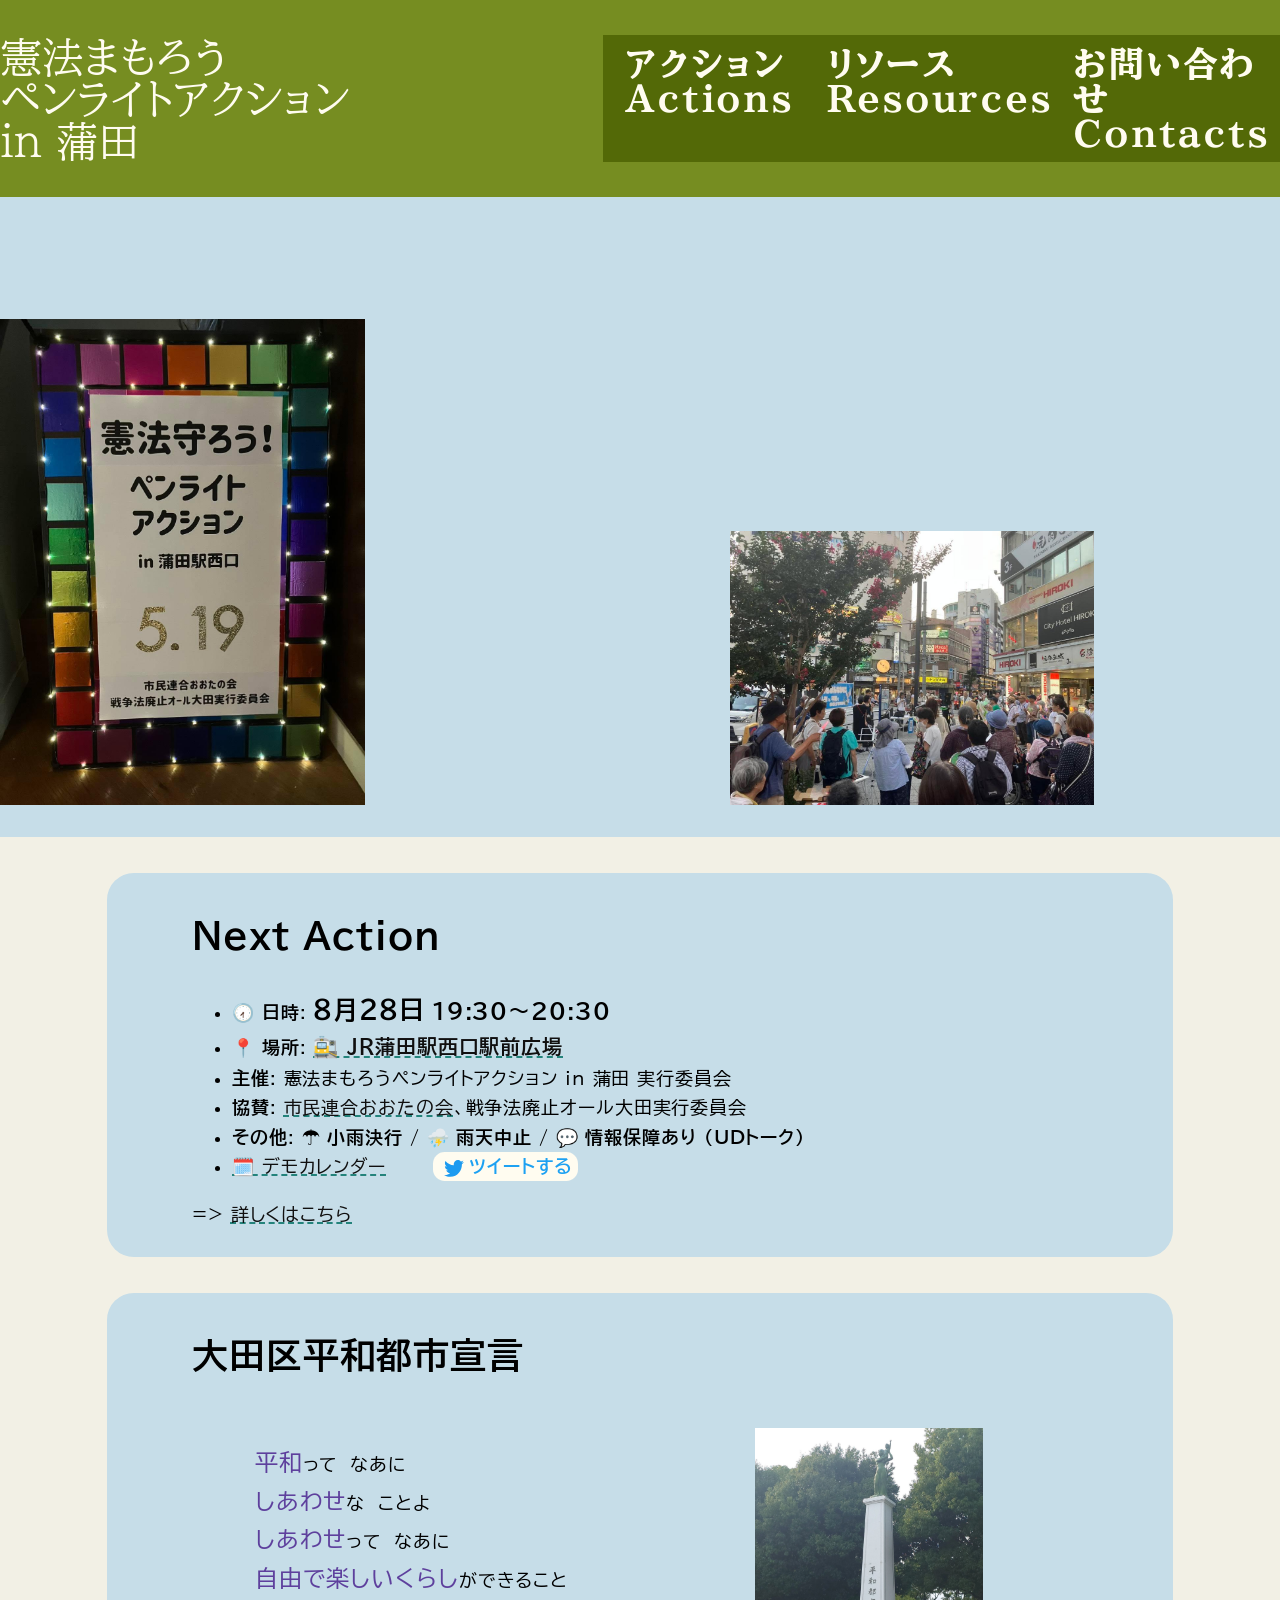
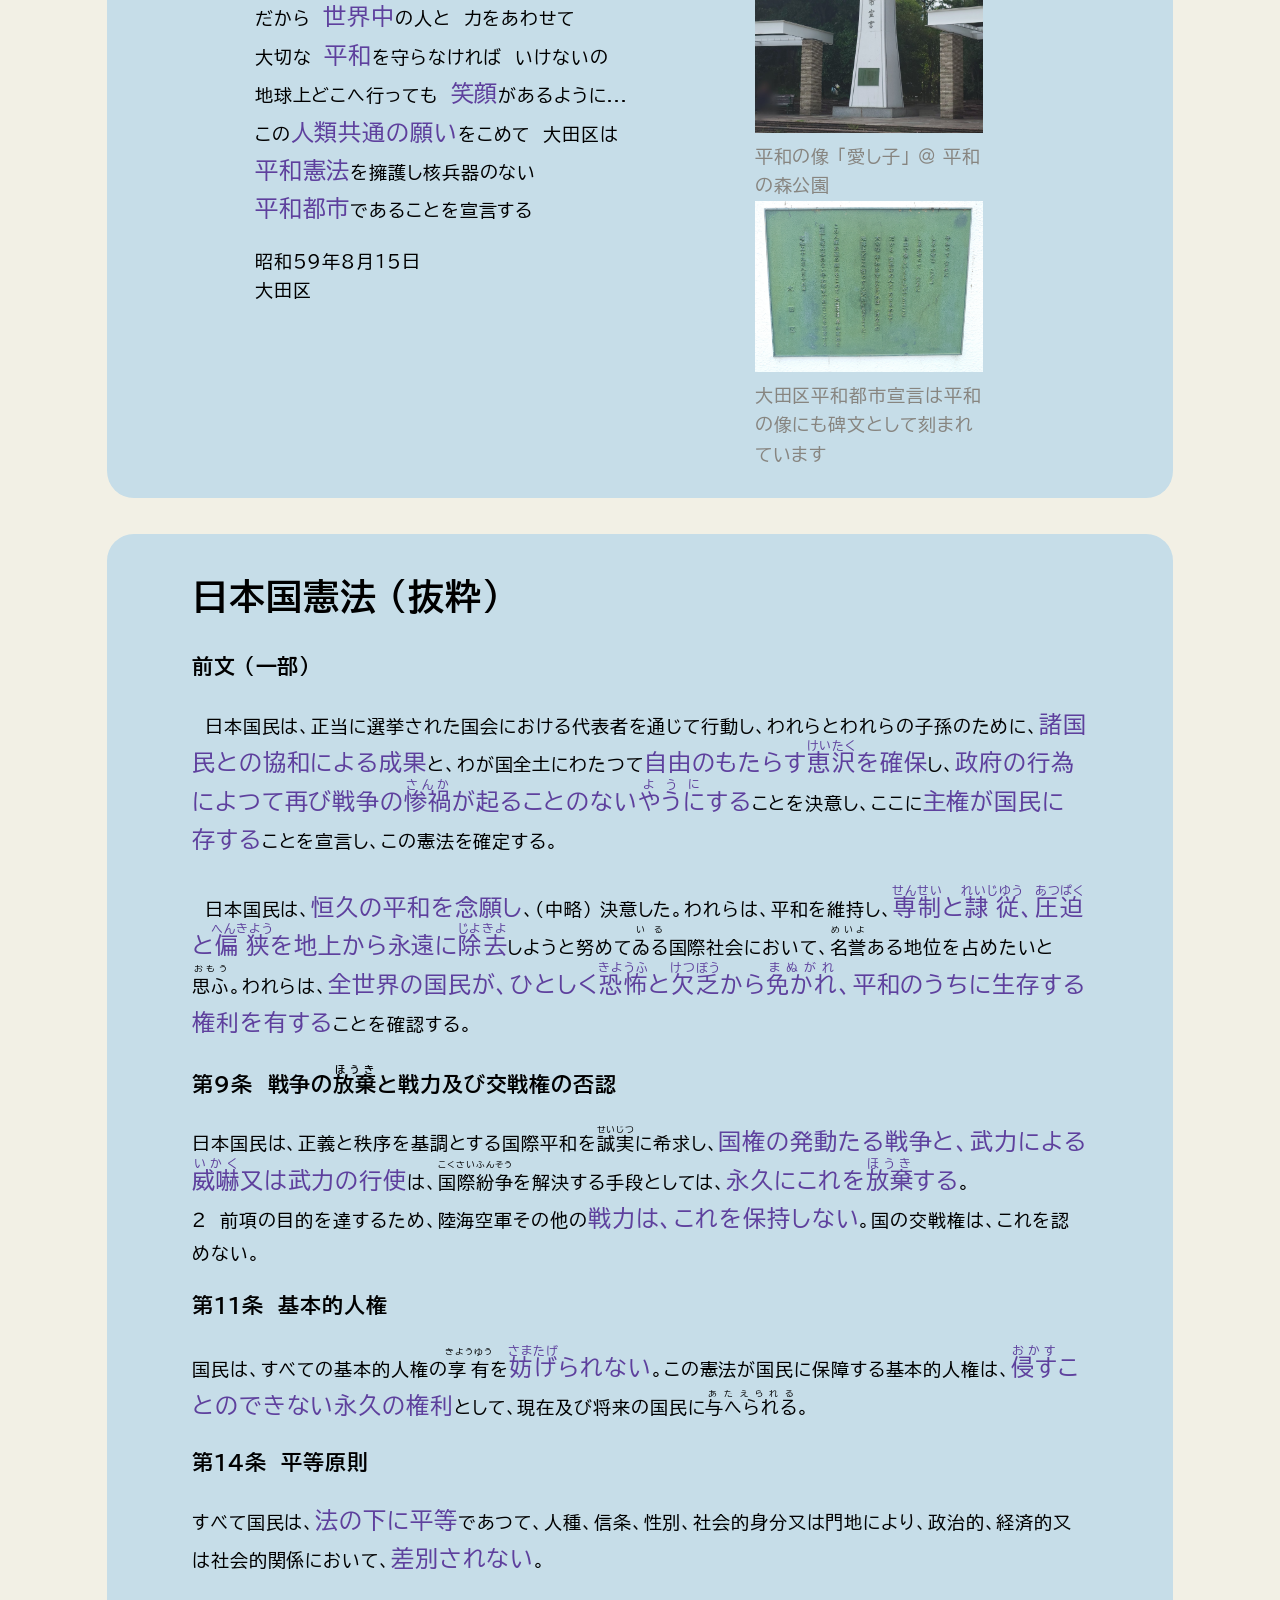
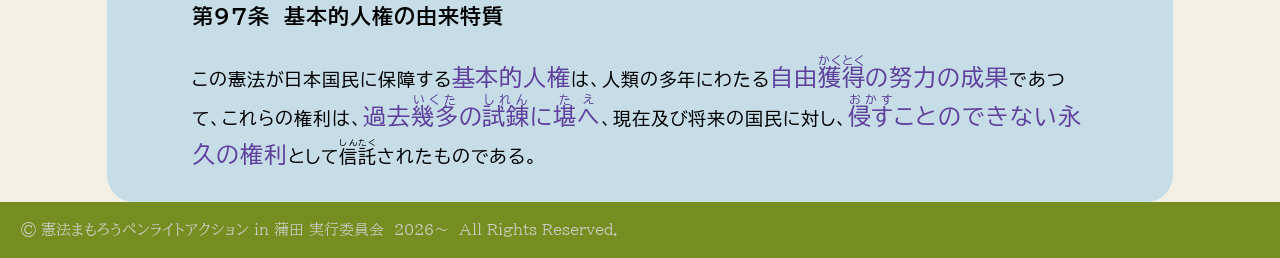
==== index.html @ fa73319d "ud: ヘッダーレスポンでスタイル崩れ対応？" ====
<!DOCTYPE html>
<html>

<head>
  <meta charset="UTF-8">
  <meta name="viewport" content="width=device-width, initial-scale=1">
  <title>Home | 憲法まもろうペンライトアクション in 蒲田 実行委員会</title>
  <link rel="icon" href="/assets/kamata19action_header_temp.png" />
  <link rel="stylesheet" href="/styles/styles.css" type="text/css" media="all" />
  <link rel="stylesheet" href="/styles/top.styles.css" type="text/css" media="all" />
  <meta property="og:title" content="Home | 憲法まもろうペンライトアクション in 蒲田 実行委員会" />
  <meta property="og:description" content="＠ 毎月19日に行われる国会前行動の連帯アクションです" />
  <meta property="og:url" content="https://kamata-19-action.github.io/" />
  <meta property="og:image" content="https://kamata-19-action.github.io/assets/kamata19action_header_temp.png" />
  <meta property="og:type" content="article" />
  <meta property="og:site_name" content="憲法まもろうペンライトアクション in 蒲田" />
  <meta name="twitter:card" content="summary_large_image" />
  <meta name="twitter:site" content="@wakakenota">
</head>

<body>
  <div class="top_header">
    <div class="header_menu">
      <div class="top_title">
        憲法まもろう<span class="sepnl"> <br /> </span>ペンライトアクション <span class="sepnl"><br /></span> in 蒲田
      </div>
      <nav class="header_menu_g">
        <ul class="header_menu_lists">
          <li class="header_menu_li">
            <a href="/pub/history.html">アクション<br />Actions</a>
            <ul class="dropdown_lists">
              <li class="dropdown_li"><a href="/pub/action0828.html">8月28日</a></li>
              <li class="dropdown_li"><a href="/pub/action0719.html">7月19日</a></li>
              <li class="dropdown_li"><a href="/pub/action0619.html">6月19日</a></li>
              <li class="dropdown_li"><a tabindex="-1">5月19日</a></li>
            </ul>
          </li>
          <li class="header_menu_li"><a href="ground.html">リソース<br />Resources</a>
            <ul class="dropdown_lists">
              <li class="dropdown_li"><a href="/res/peace_decl.html">大田区<br />平和都市宣言</a></li>
              <li class="dropdown_li"><a href="/res/jp_const.html">日本国憲法<br />(条文抜粋)</a></li>
              <li class="dropdown_li"><a href="/res/ground.html">グラウンド<br />ルール</a></li>
            </ul>
          </li>
          <li class="header_menu_li"><a href="/contact.html">お問い合わせ<br />Contacts</a></li>
        </ul>
      </nav>
    </div>
    <div class="header_hero">
      <div class="hero_media">
        <div class="hero_media_item hero_media_top_item"><img src="/assets/img/kanban.jpg" alt="" /></div>
        <div class="hero_media_item"><iframe src="https://www.youtube.com/embed/kxK1-ZBlcfM" title="YouTube video player" frameborder="0"
            allow="accelerometer; autoplay; clipboard-write; encrypted-media; gyroscope; picture-in-picture; web-share"
            referrerpolicy="strict-origin-when-cross-origin" allowfullscreen></iframe></div>
        <div class="hero_media_item"><img src="/assets/img/pic0719_01.jpg" alt="" /></div>
      </div>
    </div>
  </div>
  <div class="top_entries_area">
    <div class="top_entry next_action">
      <h1>Next Action</h1>
      <ul>
        <li><span class="label">🕢️ 日時</span>: <span class="date">8月28日</span> <span class="time">19:30〜20:30</span></li>
        <li><span class="label">📍 場所</span>: <span class="place"><a href="https://maps.app.goo.gl/UCmjD5sHD7qWu4Q46?g_st=ac">🚉 JR蒲田駅西口駅前広場</a></span></li>
        <li><span class="label">主催</span>: 憲法まもろうペンライトアクション in 蒲田 実行委員会</li>
        <li><span class="label">協賛</span>: <a href="https://civilaotam.com/">市民連合おおたの会</a>、戦争法廃止オール大田実行委員会</li>
        <li><span class="label">その他</span>: <span class="note">☂️ 小雨決行</span> / <span class="note">⛈️ 雨天中止</span> / <span class="note">💬 情報保障あり (UDトーク)</span>
        </li>
        <li><a href="https://democalendar.jp/#demo-">🗓️ デモカレンダー</a> 　　 <a class="link_btn tweet"
            href="https://twitter.com/intent/tweet?text=%E8%92%B2%E7%94%B0%E9%80%A3%E5%B8%AF%E3%82%A2%E3%82%AF%E3%82%B7%E3%83%A7%E3%83%B3%E3%81%AB%E5%8F%82%E5%8A%A0%E3%81%97%E3%81%A6%E3%81%84%E3%81%BE%E3%81%99%EF%BC%81%E6%86%B2%E6%B3%95%E3%81%BE%E3%82%82%E3%82%8D%E3%81%86%EF%BC%81%0D%0A%0D%0A%0D%0A%0D%0A%0D%0A%23%E5%9B%BD%E4%BC%9A%E6%AD%A3%E9%96%80%E5%89%8D%E5%A4%A7%E8%A1%8C%E5%8B%950719+%2319%E6%97%A5%E8%A1%8C%E5%8B%95+%23%E6%86%B2%E6%B3%95%E5%AE%88%E3%82%8D%E3%81%86%E3%82%A2%E3%82%AF%E3%82%B7%E3%83%A7%E3%83%B30828"><img
              src="/assets/icons/twitter.svg" alt="twitter logo" />ツイートする</a></li>
      </ul>
      <p>=> <a href="/pub/action0828.html">詳しくはこちら</a></p>
    </div>
    <div class="top_entry peace_ota_decl">
      <h1>大田区平和都市宣言</h1>
      <div class="peace_ota_decl_i">
        
        <div class="text">
          <p>
            <span class="enhanced linemarker">平和</span>って　なあに <br />
            <span class="enhanced linemarker">しあわせ</span>な　ことよ <br />
            <span class="enhanced linemarker">しあわせ</span>って　なあに <br />
            <span class="enhanced linemarker">自由で楽しいくらし</span>ができること <br />
            だから　<span class="enhanced linemarker">世界中</span>の人と　力をあわせて <br />
            大切な　<span class="enhanced linemarker">平和</span>を守らなければ　いけないの <br />
            地球上どこへ行っても　<span class="enhanced linemarker">笑顔</span>があるように... <br />
            この<span class="enhanced linemarker">人類共通の願い</span>をこめて　大田区は <br />
            <span class="enhanced linemarker">平和憲法</span>を擁護し核兵器のない <br />
            <span class="enhanced linemarker">平和都市</span>であることを宣言する
          </p>
          <p>
            昭和59年8月15日 <br />
            大田区
          </p>
        </div>
        <div class="gallery">
          <div class="gallery_item">
            <img src="/assets/img/statute_of_peace_ota_processed.jpg" alt="平和の像 「愛し子」" /><br />
            <span class="caption">平和の像 「愛し子」 <span class="place">@ 平和の森公園</span></span>
          </div>
          <div class="gallery_item">
            <img src="/assets/img/peace_decl_ota_resized.jpg" alt="平和の像の碑文 大田区平和都市宣言" /><br />
            <span class="caption">大田区平和都市宣言は平和の像にも碑文として刻まれています</span>
          </div>
        </div>
      </div>
    </div>
    <div class="top_entry jp_constitution">
<!-- 方針:
1. 紙幅の都合上もあるので憲法条文のうち重要な数箇条を抜粋して掲載。
1. また、その中でも特に重要な文言には強調表記をつけている。
1. 上記の平和都市宣言を読める程度の子どもも読める程度にルビをつける。
-->
      <h1>日本国憲法 (抜粋)</h1>
      <p>
      <h3>前文 (一部)</h3>
      　日本国民は、正当に選挙された国会における代表者を通じて行動し、われらとわれらの子孫のために、<span class="enhanced linemarker">諸国民との協和による成果</span>と、わが国全土にわたつて<span class="enhanced linemarker">自由のもたらす<ruby><rb>恵沢</rb><rt>けいたく</rt></ruby>を確保</span>し、<span class="enhanced linemarker">政府の行為によつて再び戦争の<ruby><rb>惨禍</rb><rt>さんか</rt></ruby>が起ることのない<ruby><rb>やうに</rb><rt>ように</rt></ruby>する</span>ことを決意し、ここに<span class="enhanced linemarker">主権が国民に存する</span>ことを宣言し、この憲法を確定する。<br /><br />
      　日本国民は、<span class="enhanced linemarker">恒久の平和を念願し</span>、(中略) 決意した。われらは、平和を維持し、<span class="enhanced linemarker"><ruby><rb>専制</rb><rt>せんせい</rt></ruby>と<ruby><rb>隷従</rb><rt>れいじゆう</rt></ruby>、<ruby><rb>圧迫</rb><rt>あつぱく</rt></ruby>と<ruby><rb>偏狭</rb><rt>へんきよう</rt></ruby>を地上から永遠に<ruby><rb>除去</rb><rt>じよきよ</rt></ruby></span>しようと努めて<ruby><rb>ゐる</rb><rt>いる</rt></ruby>国際社会において、<ruby><rb>名誉</rb><rt>めいよ</rt></ruby>ある地位を占めたいと<ruby><rb>思ふ</rb><rt>おもう</rt></ruby>。われらは、<span class="enhanced linemarker">全世界の国民が、ひとしく<ruby><rb>恐怖</rb><rt>きようふ</rt></ruby>と<ruby><rb>欠乏</rb><rt>けつぼう</rt></ruby>から<ruby><rb>免かれ</rb><rt>まぬがれ</rt></ruby>、平和のうちに生存する権利を有する</span>ことを確認する。
      </p>
      <p>
      <h3>第9条　戦争の<ruby><rb>放棄</rb><rt>ほうき</rt></ruby>と戦力及び交戦権の否認</h3>
      日本国民は、正義と秩序を基調とする国際平和を<ruby><rb>誠実</rb><rt>せいじつ</rt></ruby>に希求し、<span class="enhanced linemarker">国権の発動たる戦争と、武力による<ruby><rb>威嚇</rb><rt>いかく</rt></ruby>又は武力の行使</span>は、<ruby><rb>国際紛争</rb><rt>こくさいふんそう</rt></ruby>を解決する手段としては、<span class="enhanced linemarker">永久にこれを<ruby><rb>放棄</rb><rt>ほうき</rt></ruby>する</span>。<br />
      
      ２　前項の目的を達するため、陸海空軍その他の<span class="enhanced linemarker">戦力は、これを保持しない</span>。国の交戦権は、これを認めない。
      </p>
      <p>
      <h3>第11条　基本的人権</h3>
      国民は、すべての基本的人権の<ruby><rb>享有</rb><rt>きようゆう</rt></ruby>を<span class="enhanced linemarker"><ruby><rb>妨げ</rb><rt>さまたげ</rt></ruby>られない</span>。この憲法が国民に保障する基本的人権は、<span class="enhanced linemarker"><ruby><rb>侵す</rb><rt>おかす</rt></ruby>ことのできない永久の権利</span>として、現在及び将来の国民に<ruby><rb>与へられる</rb><rt>あたえられる</rt></ruby>。
      </p>
      <p>
      <h3>第14条　平等原則</h3>
      すべて国民は、<span class="enhanced linemarker">法の下に平等</span>であつて、人種、信条、性別、社会的身分又は門地により、政治的、経済的又は社会的関係において、<span class="enhanced linemarker">差別されない</span>。
      </p>
      <p>
      <h3>第97条　基本的人権の由来特質</h3>
      この憲法が日本国民に保障する<span class="enhanced linemarker">基本的人権</span>は、人類の多年にわたる<span class="enhanced linemarker">自由<ruby><rb>獲得</rb><rt>かくとく</rt></ruby>の努力の成果</span>であつて、これらの権利は、<span class="enhanced linemarker">過去<ruby><rb>幾多</rb><rt>いくた</rt></ruby>の<ruby><rb>試錬</rb><rt>しれん</rt></ruby>に<ruby><rb>堪へ</rb><rt>たえ</rt></ruby></span>、現在及び将来の国民に対し、<span class="enhanced linemarker"><ruby><rb>侵す</rb><rt>おかす</rt></ruby>ことのできない永久の権利</span>として<ruby><rb>信託</rb><rt>しんたく</rt></ruby>されたものである。
      </p>
    </div>
  </div>
  <div class="footer">
    &copy; 憲法まもろうペンライトアクション in 蒲田 実行委員会　2026〜　All Rights Reserved.
  </div>
</body>

</html>
---- styles/styles.css ----
@import "./flexoki.css";
@import "./fonts.css";

:root {
  --content-text-color: var(--flexoki-black);
  --footer-text-color: var(--flexoki-200);
  --content-link-hl-color: var(--flexoki-cyan-600);
  --twitter: #1DA1F2;
  
  margin: 0;
  padding: 0;
}

body {
  background-color: var(--flexoki-blue-100);
  
  margin: 0;
  padding: 0;
  font-family: "BIZ UDPGothic", sans-serif;
}

.header {
  font-family: "BIZ UDPMincho", serif;
  margin: 0 auto;
  padding: 0;
  background-color: var(--flexoki-green-700);
  color: var(--flexoki-paper);
}
.header .header_title {
  overflow-x: hidden;
  padding: 1.75vw;
  font-weight: bolder;
  text-align: left;
  margin-right: 0 auto;
  position: relative;
  right: 8vw;
}
.header .header_title a {
  color: var(--flexoki-paper);
  text-decoration: none;
}
.header .title {
  width: 17em;
  font-size: 5.77vw;
  text-align: right;
  margin: 0 auto;
  line-height: 1.35;
  letter-spacing: 0.025em;
}
.header img {
  width: 100%;
  display: block;
  margin: 0;
  padding: 0;
}

.base {
  background-color: var(--flexoki-blue-100);
  margin: 0;
  padding: 0;
  min-height: 80vh;
  overflow-y: auto;
  overflow-x: hidden;
}

.base .pn_nav, .base .article {
  width: 70%;
  margin: 0 auto .1em;
  line-height: 1.65;
  letter-spacing: 0.05em;
  padding: .5em 3.75em .5em;
  font-size: 1.12em;
  color: var(--content-text-color);
  background-color: var(--flexoki-blue-50);
  border-style: none groove;
  border-width: .25em;
  
}
.base .pn_nav {
  border-color: var(--flexoki-green-500);
  display: flex;
  justify-content: space-between;
}
.base .pn_nav a {
  color: var(--content-text-color);
  text-decoration: underline dashed var(--content-link-hl-color);
}
.base .article {
  border-color: var(--flexoki-blue-300);
}

.base .article　h1, .base .article　h2 {
  line-height: 5.2;
  margin: 5em;
  margin-top: 30em;
  padding: 2em;
  padding-top: 8em;
  width: 50%;
  display: block;
  text-align: center;
  margin-right: auto;
}
.base .article li .label, .base .article p .label {
  font-weight: bold;
}
.base .article li .date, .base .article p .date {
  font-weight: bolder;
  font-size: 1.4em;
}
.base .article li .time, .base .article p .time {
  font-weight: bold;
  font-size: 1.2em;
}
.base .article li .place, .base .article p .place {
  font-weight: bold;
  font-size: 1.13em;
}
.base .article ul .note, .base .article p .note {
  font-weight: bold;
}

.base .article ul .quot, .base .article p .quot {
  color: var(--flexoki-400);
  font-style: oblique;
  font-family: "BIZ UDPMincho", serif;
}
.base .article ul .count, .base .article p .count {
  font-size: 1.1em;
  font-style: oblique;
}
.base .article ul .enhanced, .base .article p .enhanced {
  font-size: 1.3em;
  color: var(--flexoki-purple-600);
}

.base .article ul .creator .base .article p .creator {
  font-weight: bold;
}

.base .article a {
  color: var(--content-text-color);
  text-decoration: underline dashed var(--content-link-hl-color);
}

.base .article a.dummy, .base .article .dummy a {
  color: var(--flexoki-400);
  text-decoration: underline solid var(--flexoki-400);
}
.base .article a.hl {
  color: var(--content-link-hl-color);
}
.base .article a.tweet {
  color: var(--twitter);
  text-decoration: none;
  font-weight: bold;
  border-radius: .65em;
  background-color: var(--flexoki-paper);
  padding: .3em;
  text-decoration: none;
  border-color: var(--twitter);
  margin: .4em;
}
.base .article a.twihash {
  color: var(--twitter);
  text-decoration: none;
  font-weight: bold;
}
.base .article a.tweet img {
  display: inline;
  width: 1.14em;
  margin: 0;
  padding: .3em;
  vertical-align: middle;
}

.base .article img {
  width: 65%;
  margin: 1em auto;
  margin-top: 2em;
  padding: 0;
  display: block;
}
.base .article ul {
  margin-top: 2em;
}

.base .article .qr {
  margin: 1.5em auto;
  padding: 0;
  display: block;
  
}
.base .article img.qr {
  width: 45%;
}
.base .article span.qr {
  overflow-wrap: break-word;
  width: 85%;
}

.footer {
  font-family: "BIZ UDPMincho", serif;
  --pad: 1.35em;
  margin: 0;
  padding: var(--pad);
  font-size: .95em;
  background-color: var(--flexoki-green-500);
  color: var(--footer-text-color);
}
.footer a {
  color: var(--footer-text-color);
  text-decoration: none;
}
---- styles/top.styles.css ----
@import "./flexoki.css";
@import "./fonts.css";
@import "./text_effects.css";

body {
  background-color: var(--flexoki-50);
}

.top_header {
  font-family: "BIZ UDPMincho", serif;
  margin: 0 auto;
  padding: 0;
  width: 100%;
  background-color: var(--flexoki-blue-100);
}

.top_header .header_menu {
  display: flex;
  align-items: center;
  justify-content: space-between;
  font-size: 2.2em;
  min-height: 5em;
  background-color: var(--flexoki-green-500);
}
.top_header .header_menu .top_title {
  font-size: 1.2em;
  color: var(--flexoki-paper);
}
.top_header .header_menu .header_menu_g　{
  margin: 0 auto;
  height: 100%;
  width: 45em;
  min-height: 5em;
}
.top_header .header_menu .header_menu_lists {
  display: flex;
  height: 100%;
  list-style: none;
  padding-left: 0;
}
.top_header .header_menu .header_menu_li {
  position: relative;
  height: 100%;
  min-height: 3em;
  width: 33.33%;
  padding: .3em;
  background-color: var(--flexoki-green-700);
  transition: all .3s;
}
.top_header .header_menu .header_menu_li:hover {
  background-color: var(--flexoki-green-500);
}
.top_header .header_menu .header_menu_li a {
  width: 100%;
  height: 100%;
  text-decoration: none;
  letter-spacing: 0.05em;
  display: flex;
  justify-content: center;
  align-items: center;
  font-weight: 600;
  color: var(--flexoki-paper);
  transition: all .3s;
}
.top_header .header_menu .header_menu_li:hover a {
  color: var(--flexoki-paper);
}

.top_header .header_menu .dropdown_lists {
  display: none;
  width: 100%;
  position: absolute;
  top: 3em;
  left: 0;
  list-style: none;
  padding-left: 0;
}

.top_header .header_menu .header_menu_li:hover .dropdown_lists {
  display: block;
}

.top_header .header_menu .dropdown_li {
  background-color: var(--flexoki-green-500);
  transition: all .3s;
  font-size: .8em;
  padding: .3em;
  border-top: .075em solid var(--flexoki-green-700);
  position: relative;
}

.top_header .header_menu .dropdown_li:hover {
  background-color: var(--flexoki-green-700);
}

.top_header .header_menu .dropdown_li a {
  display: flex;
  justify-content: center;
  align-items: center;
  text-decoration: none;
  position: relative;
}

.top_header .header_menu .dropdown_li:hover a {}

.top_header .header_hero {
  height: 40em;
  width: 100%;
}

.top_header .header_hero .hero_media {
  height: 95%;
  width: 100%;
  display: flex;
  align-items: flex-end;
  overflow-y: auto;
}

.top_header .header_hero .hero_media .hero_media_item {
  height: 45%;
}
.top_header .header_hero .hero_media .hero_media_item.hero_media_top_item {
  height: 80%;
}
.top_header .header_hero .hero_media .hero_media_item iframe, .top_header .header_hero .hero_media .hero_media_item img {
  height: 100%;
}
.top_header .header_hero .hero_media .hero_media_item iframe {
  aspect-ratio: 4 / 3;
}

.top_entries_area {
  margin: 0;
  min-height: 50vh;
  
}

.top_entries_area .top_entry {
  width: 70%;
  margin: 2em auto 0;
  line-height: 1.65;
  letter-spacing: 0.05em;
  padding: .5em 4.75em .5em;
  font-size: 1.12em;
  background-color: var(--flexoki-blue-100);
  border-radius: 1.5em;
}

.top_entries_area .top_entry li .label, .top_entries_area .top_entry p .label {
  font-weight: bold;
}
.top_entries_area .top_entry li .date, .top_entries_area .top_entry p .date {
  font-weight: bolder;
  font-size: 1.4em;
}
.top_entries_area .top_entry li .time, .top_entries_area .top_entry p .time {
  font-weight: bold;
  font-size: 1.2em;
}
.top_entries_area .top_entry li .place, .top_entries_area .top_entry p .place {
  font-weight: bold;
  font-size: 1.13em;
}
.top_entries_area .top_entry ul .note, .base .top_entry p .note {
  font-weight: bold;
}

.top_entries_area .top_entry ul .quot, .top_entries_area .top_entry p .quot {
  color: var(--flexoki-400);
  font-style: oblique;
  font-family: "BIZ UDPMincho", serif;
}
.top_entries_area .top_entry ul .count, .top_entries_area .top_entry p .count {
  font-size: 1.1em;
  font-style: oblique;
}
.top_entries_area .top_entry ul .enhanced, .top_entries_area .top_entry p .enhanced {
  font-size: 1.3em;
  color: var(--flexoki-purple-600);
}

.top_entries_area .top_entry ul .creator .top_entries_area .top_entry p .creator {
  font-weight: bold;
}

.top_entries_area .top_entry a {
  color: var(--content-text-color);
  text-decoration: underline dashed var(--content-link-hl-color);
}
.top_entries_area .top_entry a.hl {
  color: var(--content-link-hl-color);
}
.top_entries_area .top_entry a.tweet {
  color: var(--twitter);
  text-decoration: none;
  font-weight: bold;
  border-radius: .65em;
  background-color: var(--flexoki-paper);
  padding: .3em;
  text-decoration: none;
  border-color: var(--twitter);
  margin: .4em;
}
.top_entries_area .top_entry a.twihash {
  color: var(--twitter);
  text-decoration: none;
  font-weight: bold;
}
.top_entries_area .top_entry a.tweet img {
  display: inline;
  width: 1.14em;
  margin: 0;
  padding: .3em;
  vertical-align: middle;
}
.peace_ota_decl_i {
  width: 100%;
  display: flex;
  justify-content: space-around;
}
.peace_ota_decl .text {
  min-width: 40%;
  padding: 1em;
}
.peace_ota_decl .gallery {
  max-width: 30%;
  padding: 1.1em;
}
.peace_ota_decl .gallery_item {
}
.peace_ota_decl .gallery_item img {
  width: 85%;
}
.peace_ota_decl .gallery_item .caption {
  width: 85%;
  display: inline-block;
  color: var(--flexoki-500);
}
.jp_constitution .enhanced {
  font-size: 1.3em;
  color: var(--flexoki-purple-600);
  
}
@media (print) {
  .sepnl {
    display: none;
  }
  .top_header .header_menu {
    display: block;
  }
  .top_header .header_menu .header_menu_g {
    margin: 0;
    margin-left: auto;
  }
}
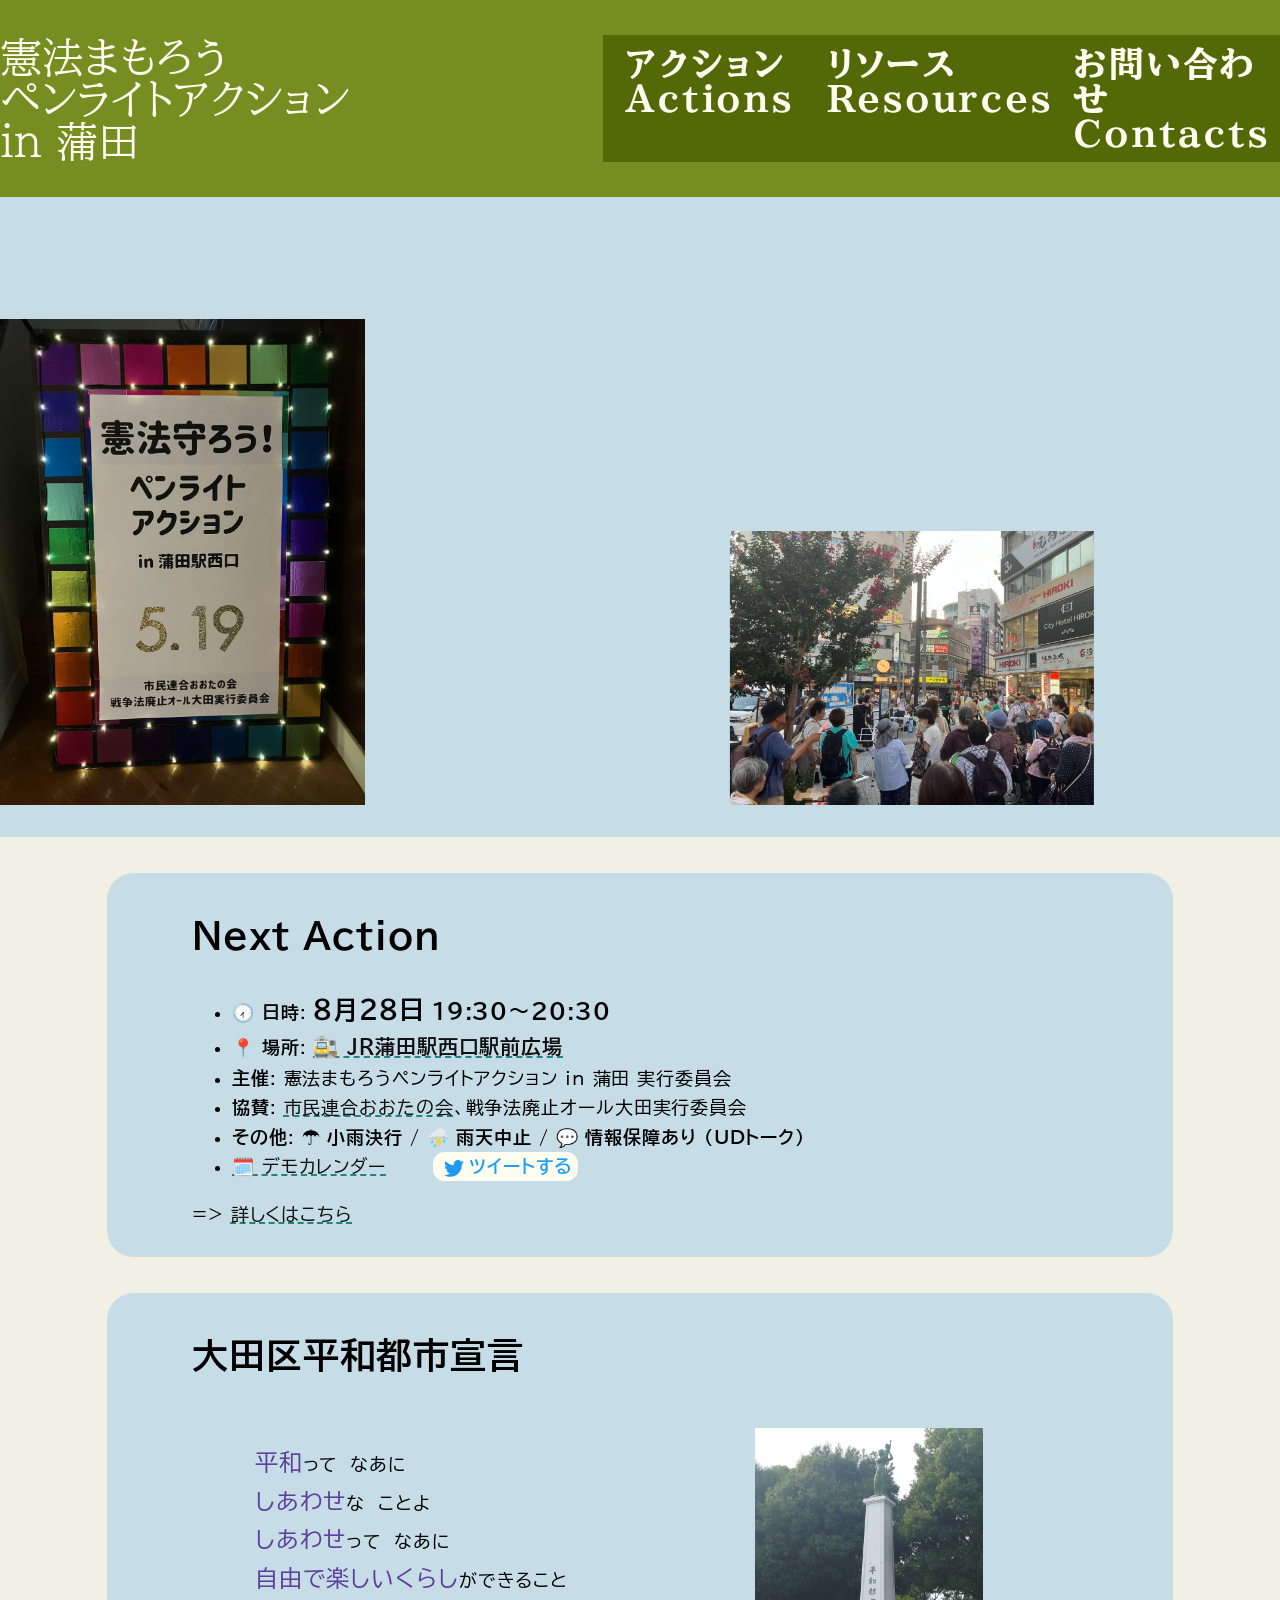
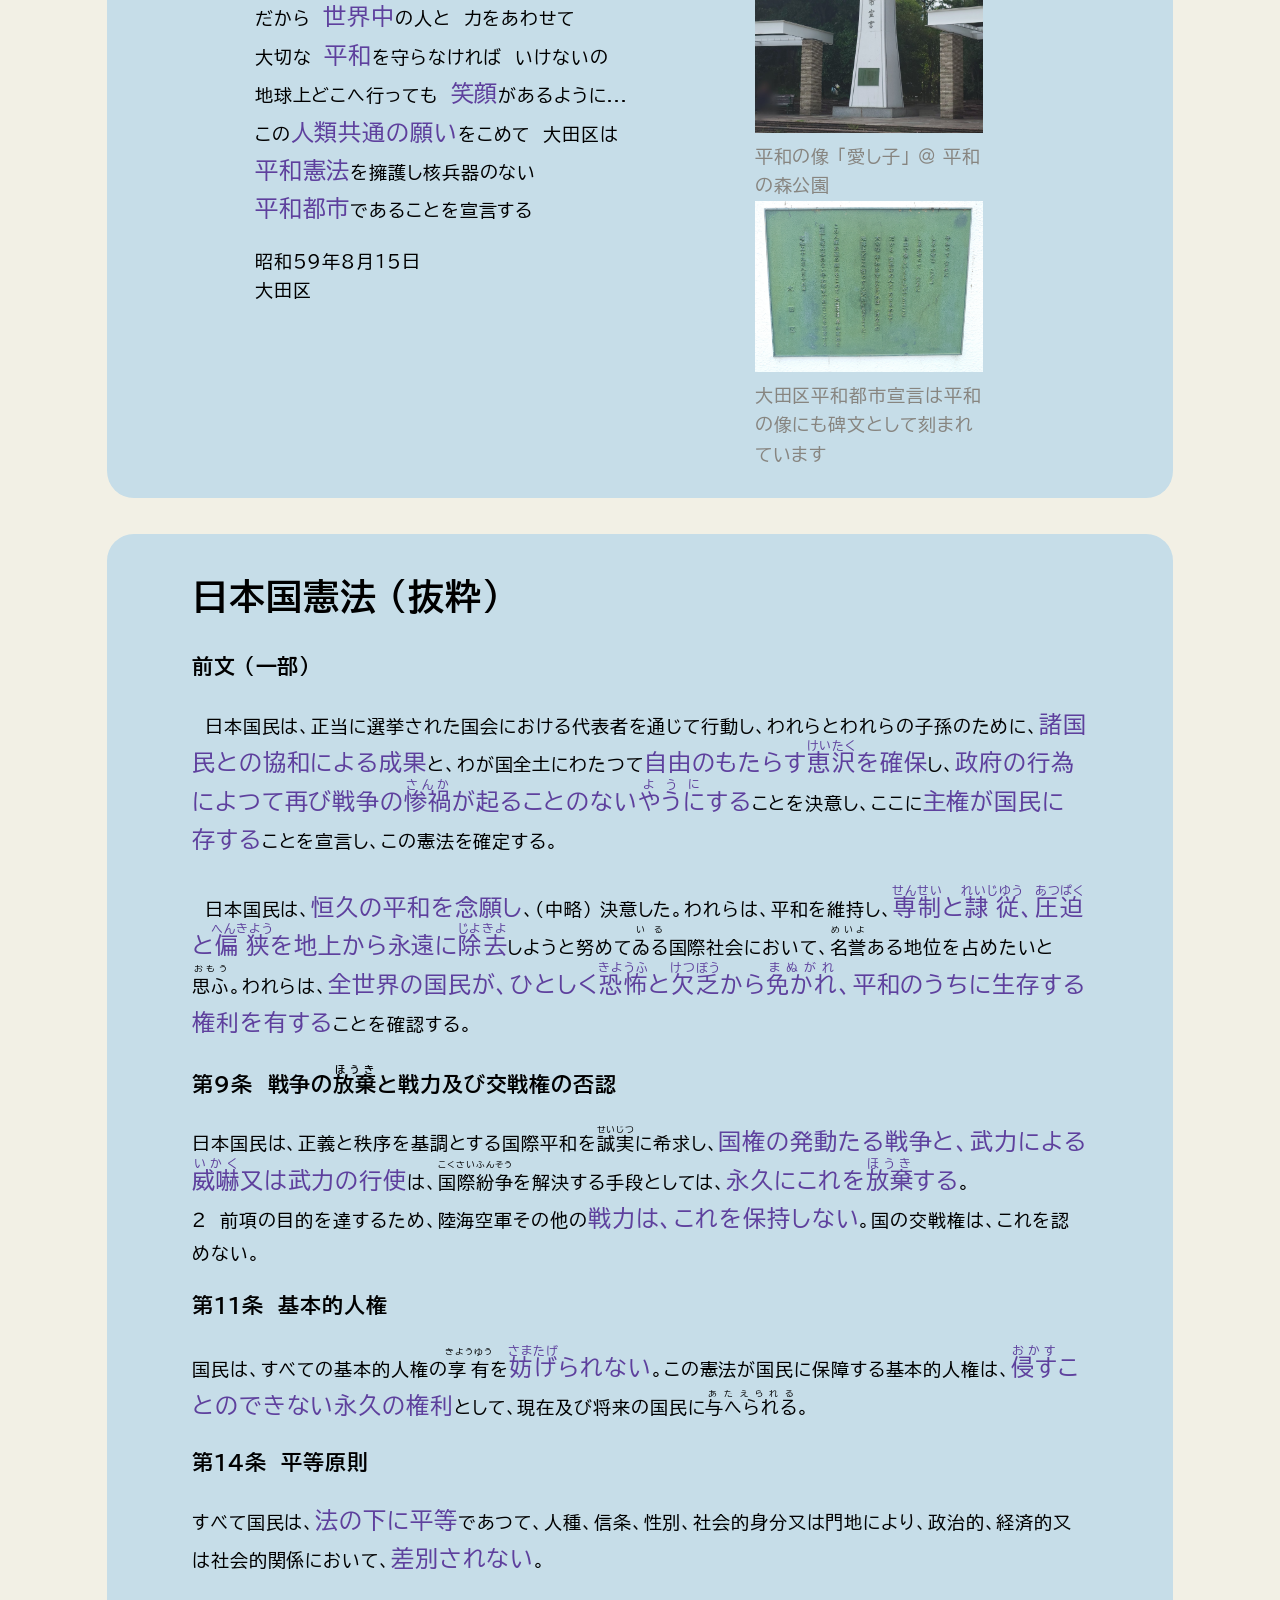
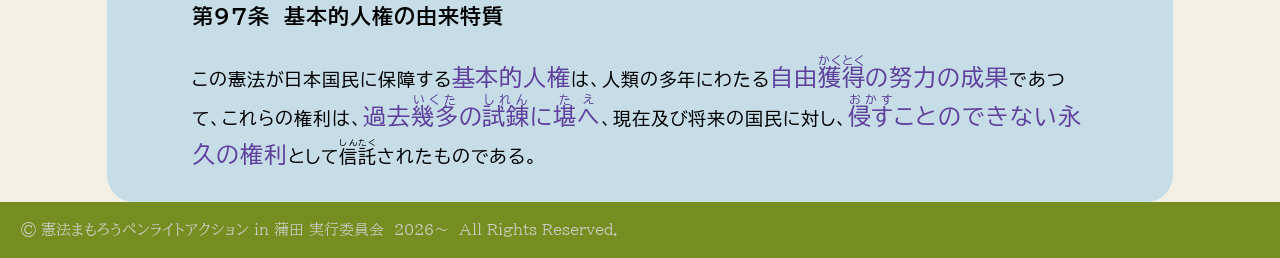
==== commit 4a03ea09: "fix: パスミスでリンク切れてた" ====
--- a/index.html
+++ b/index.html
@@ -35,7 +35,7 @@
               <li class="dropdown_li"><a tabindex="-1">5月19日</a></li>
             </ul>
           </li>
-          <li class="header_menu_li"><a href="ground.html">リソース<br />Resources</a>
+          <li class="header_menu_li"><a href="/res/ground.html">リソース<br />Resources</a>
             <ul class="dropdown_lists">
               <li class="dropdown_li"><a href="/res/peace_decl.html">大田区<br />平和都市宣言</a></li>
               <li class="dropdown_li"><a href="/res/jp_const.html">日本国憲法<br />(条文抜粋)</a></li>
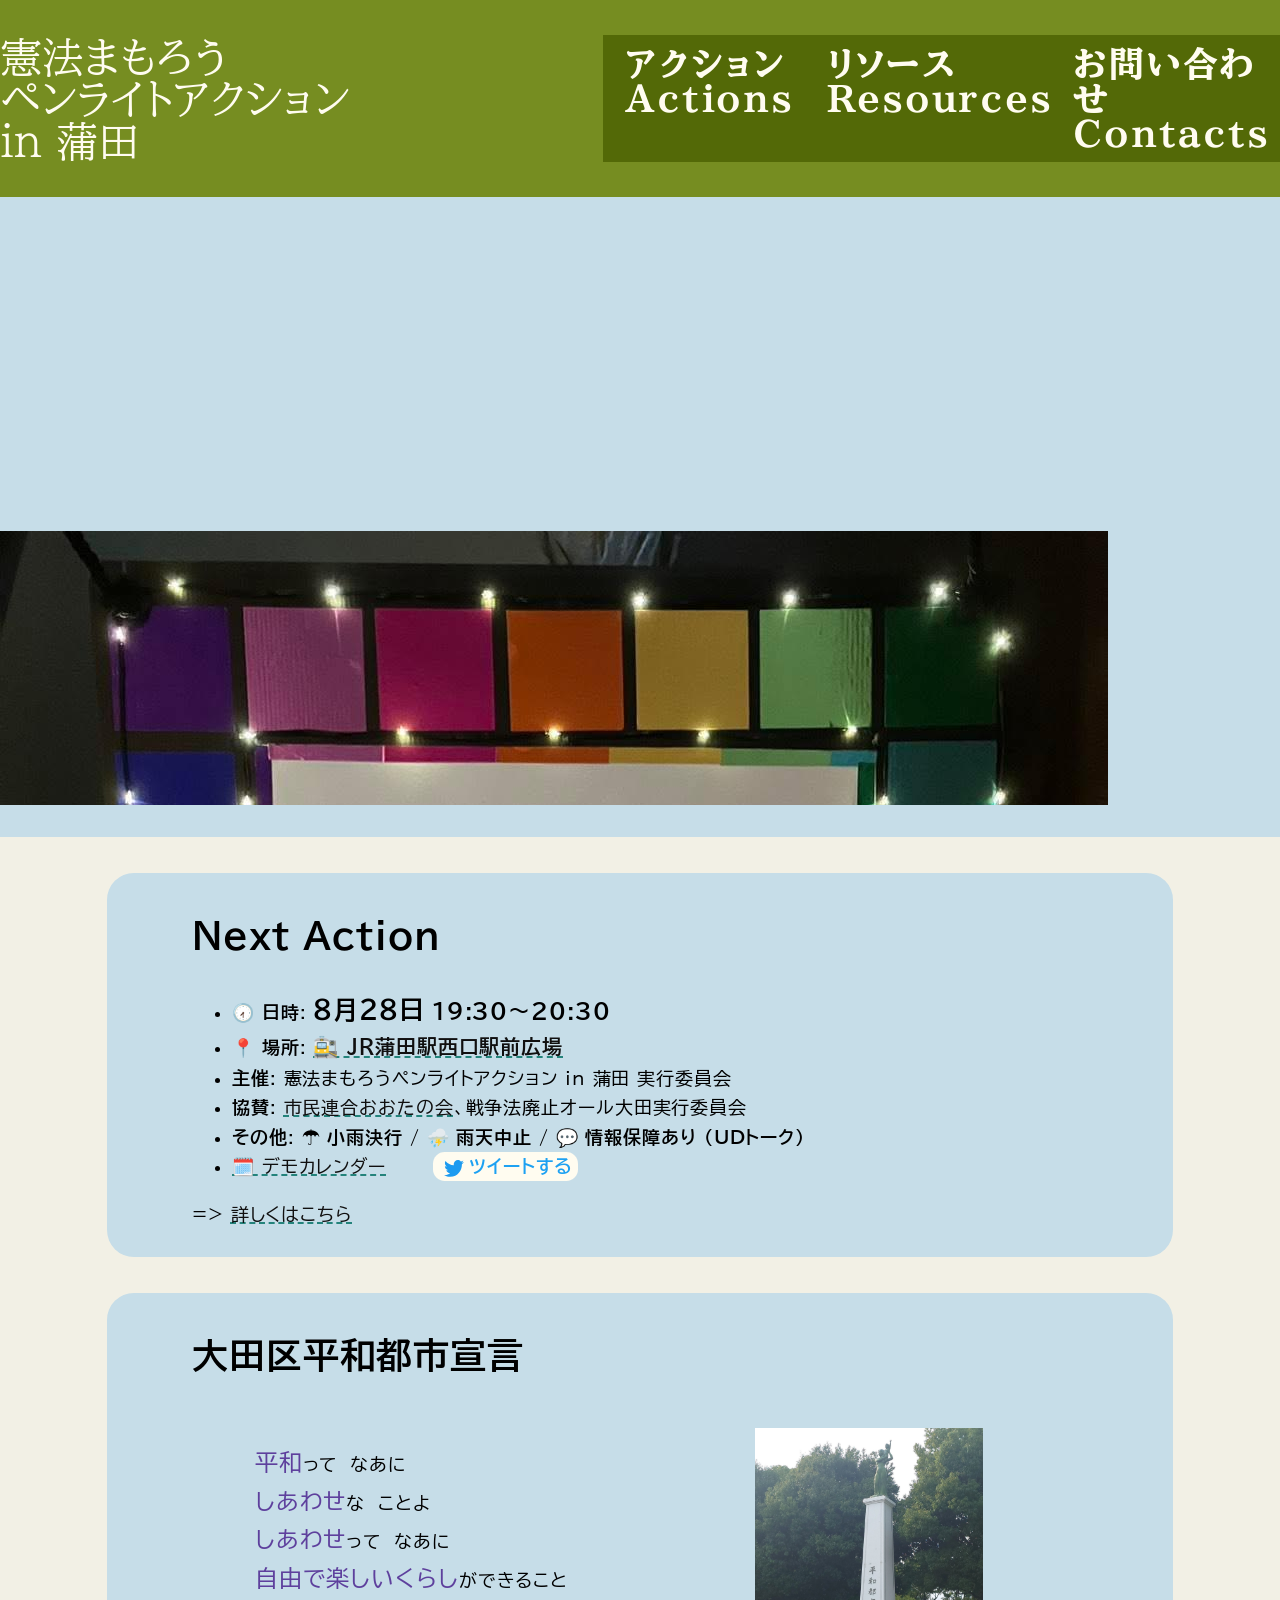
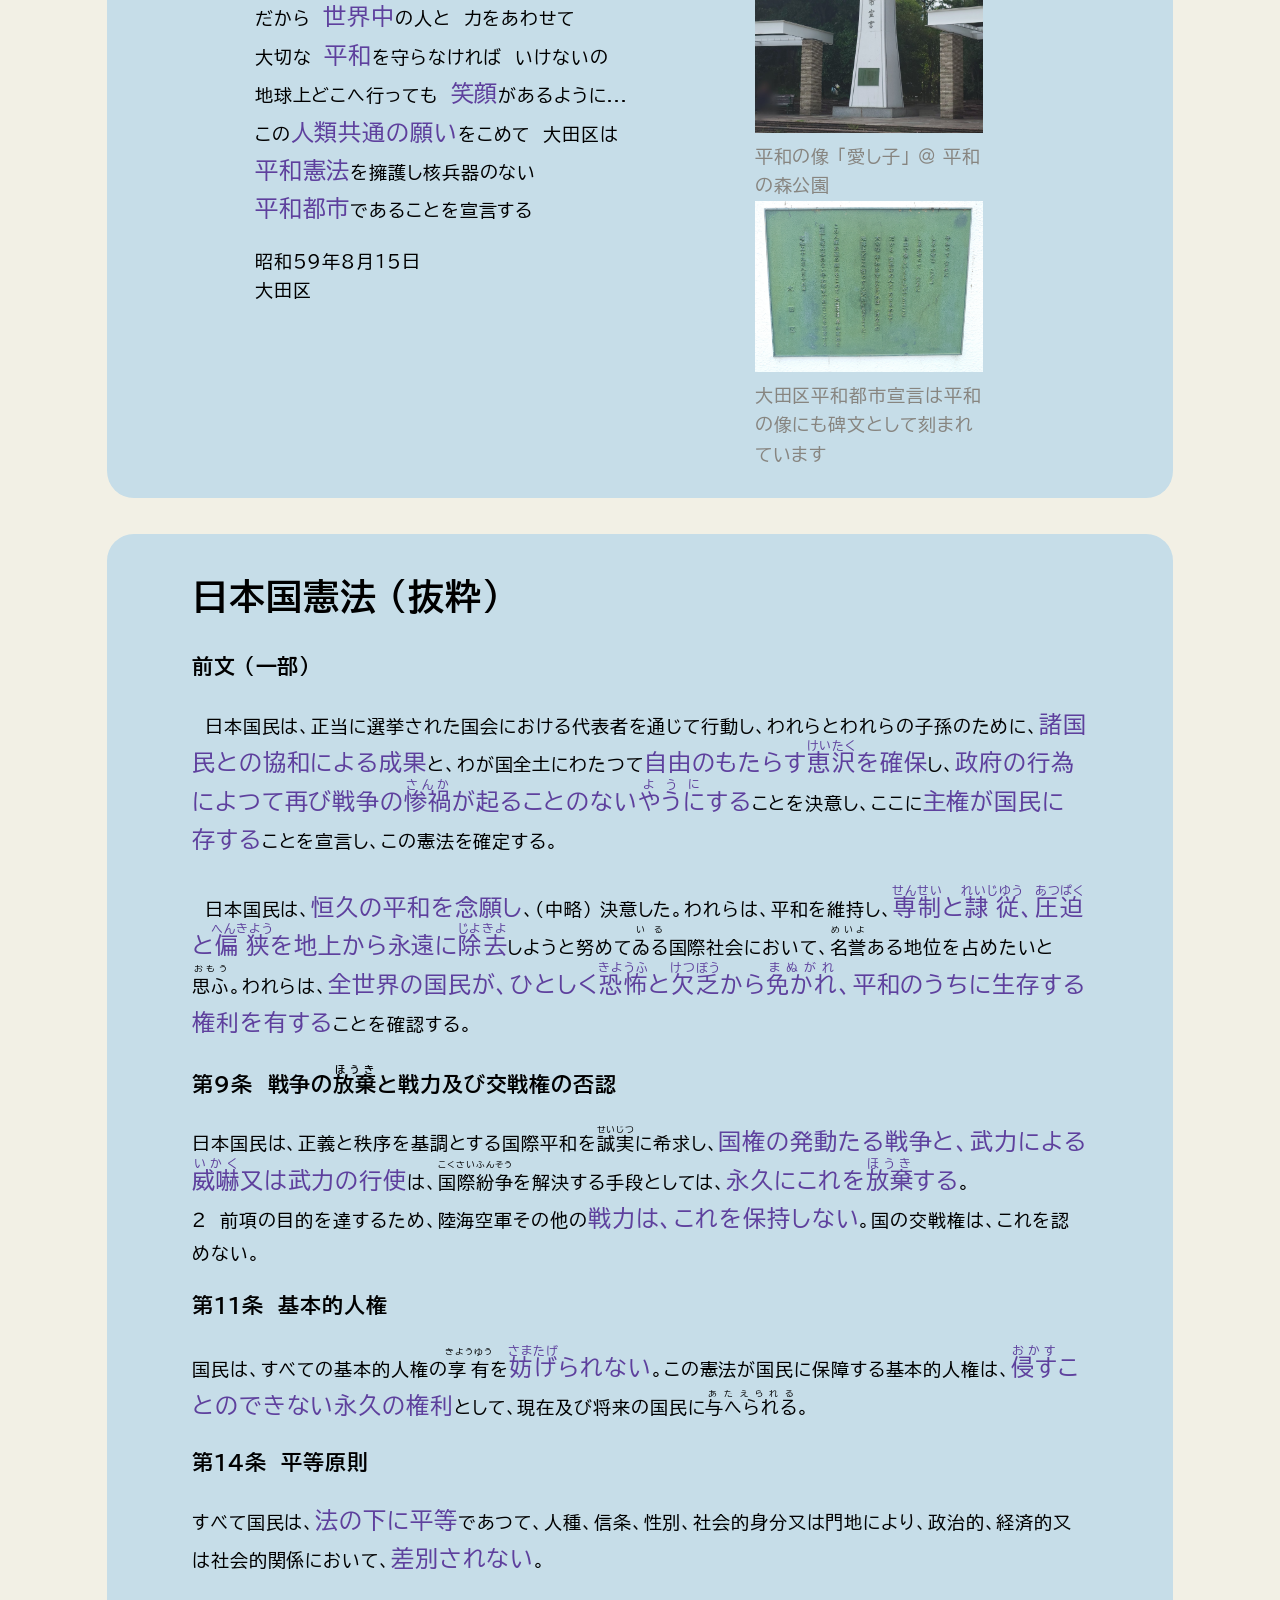
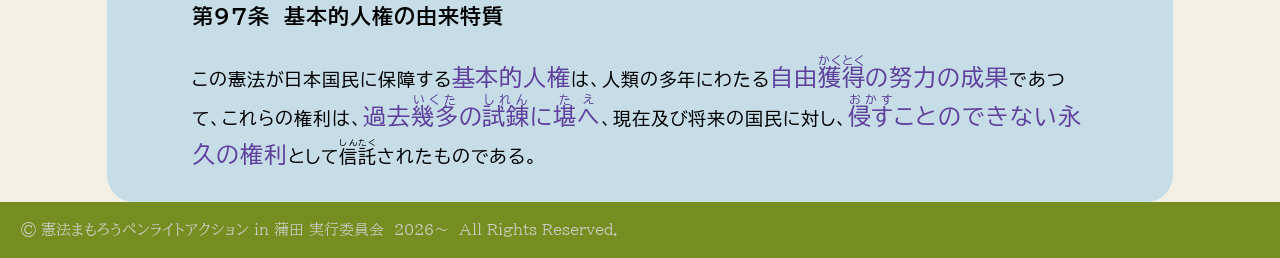
==== commit 6077a492: "ud: スタイル統合(memo, その結果若干スタイル崩れあり)" ====
--- a/index.html
+++ b/index.html
@@ -6,8 +6,7 @@
   <meta name="viewport" content="width=device-width, initial-scale=1">
   <title>Home | 憲法まもろうペンライトアクション in 蒲田 実行委員会</title>
   <link rel="icon" href="/assets/kamata19action_header_temp.png" />
-  <link rel="stylesheet" href="/styles/styles.css" type="text/css" media="all" />
-  <link rel="stylesheet" href="/styles/top.styles.css" type="text/css" media="all" />
+  <link rel="stylesheet" href="/styles/pages/top.styles.css" type="text/css" media="all" />
   <meta property="og:title" content="Home | 憲法まもろうペンライトアクション in 蒲田 実行委員会" />
   <meta property="og:description" content="＠ 毎月19日に行われる国会前行動の連帯アクションです" />
   <meta property="og:url" content="https://kamata-19-action.github.io/" />
@@ -19,9 +18,9 @@
 </head>
 
 <body>
-  <div class="top_header">
+  <div class="header">
     <div class="header_menu">
-      <div class="top_title">
+      <div class="title">
         憲法まもろう<span class="sepnl"> <br /> </span>ペンライトアクション <span class="sepnl"><br /></span> in 蒲田
       </div>
       <nav class="header_menu_g">
--- a/styles/pages/top.styles.css
+++ b/styles/pages/top.styles.css
@@ -0,0 +1,250 @@
+@import "./common.styles.css";
+@import "./../modules/text_effects.css";
+
+body {
+  background-color: var(--flexoki-50);
+}
+
+.header {
+  width: 100%;
+  background-color: var(--flexoki-blue-100);
+}
+
+.header .header_menu {
+  display: flex;
+  align-items: center;
+  justify-content: space-between;
+  font-size: 2.2em;
+  min-height: 5em;
+  background-color: var(--flexoki-green-500);
+}
+.header .header_menu .title {
+  font-size: 1.2em;
+  color: var(--flexoki-paper);
+}
+.header .header_menu .header_menu_g　{
+  margin: 0 auto;
+  height: 100%;
+  width: 45em;
+  min-height: 5em;
+}
+.header .header_menu .header_menu_lists {
+  display: flex;
+  height: 100%;
+  list-style: none;
+  padding-left: 0;
+}
+.header .header_menu .header_menu_li {
+  position: relative;
+  height: 100%;
+  min-height: 3em;
+  width: 33.33%;
+  padding: .3em;
+  background-color: var(--flexoki-green-700);
+  transition: all .3s;
+}
+.header .header_menu .header_menu_li:hover {
+  background-color: var(--flexoki-green-500);
+}
+.header .header_menu .header_menu_li a {
+  width: 100%;
+  height: 100%;
+  text-decoration: none;
+  letter-spacing: 0.05em;
+  display: flex;
+  justify-content: center;
+  align-items: center;
+  font-weight: 600;
+  color: var(--flexoki-paper);
+  transition: all .3s;
+}
+.header .header_menu .header_menu_li:hover a {
+  color: var(--flexoki-paper);
+}
+
+.header .header_menu .dropdown_lists {
+  display: none;
+  width: 100%;
+  position: absolute;
+  top: 3em;
+  left: 0;
+  list-style: none;
+  padding-left: 0;
+}
+
+.header .header_menu .header_menu_li:hover .dropdown_lists {
+  display: block;
+}
+
+.header .header_menu .dropdown_li {
+  background-color: var(--flexoki-green-500);
+  transition: all .3s;
+  font-size: .8em;
+  padding: .3em;
+  border-top: .075em solid var(--flexoki-green-700);
+  position: relative;
+}
+
+.header .header_menu .dropdown_li:hover {
+  background-color: var(--flexoki-green-700);
+}
+
+.header .header_menu .dropdown_li a {
+  display: flex;
+  justify-content: center;
+  align-items: center;
+  text-decoration: none;
+  position: relative;
+}
+
+.header .header_menu .dropdown_li:hover a {}
+
+.header .header_hero {
+  height: 40em;
+  width: 100%;
+}
+.header .header_hero .hero_media {
+  height: 95%;
+  width: 100%;
+  display: flex;
+  align-items: flex-end;
+  overflow-y: auto;
+}
+
+.header .header_hero .hero_media .hero_media_item {
+  height: 45%;
+}
+.top_header .header_hero .hero_media .hero_media_item.hero_media_top_item {
+  height: 80%;
+}
+.header .header_hero .hero_media .hero_media_item iframe, .top_header .header_hero .hero_media .hero_media_item img {
+  height: 100%;
+}
+.header .header_hero .hero_media .hero_media_item iframe {
+  aspect-ratio: 4 / 3;
+}
+
+.top_entries_area {
+  margin: 0;
+  min-height: 50vh;
+  
+}
+
+.top_entries_area .top_entry {
+  width: 70%;
+  margin: 2em auto 0;
+  line-height: 1.65;
+  letter-spacing: 0.05em;
+  padding: .5em 4.75em .5em;
+  font-size: 1.12em;
+  background-color: var(--flexoki-blue-100);
+  border-radius: 1.5em;
+}
+
+.top_entries_area .top_entry li .label, .top_entries_area .top_entry p .label {
+  font-weight: bold;
+}
+.top_entries_area .top_entry li .date, .top_entries_area .top_entry p .date {
+  font-weight: bolder;
+  font-size: 1.4em;
+}
+.top_entries_area .top_entry li .time, .top_entries_area .top_entry p .time {
+  font-weight: bold;
+  font-size: 1.2em;
+}
+.top_entries_area .top_entry li .place, .top_entries_area .top_entry p .place {
+  font-weight: bold;
+  font-size: 1.13em;
+}
+.top_entries_area .top_entry ul .note, .base .top_entry p .note {
+  font-weight: bold;
+}
+
+.top_entries_area .top_entry ul .quot, .top_entries_area .top_entry p .quot {
+  color: var(--flexoki-400);
+  font-style: oblique;
+  font-family: "BIZ UDPMincho", serif;
+}
+.top_entries_area .top_entry ul .count, .top_entries_area .top_entry p .count {
+  font-size: 1.1em;
+  font-style: oblique;
+}
+.top_entries_area .top_entry ul .enhanced, .top_entries_area .top_entry p .enhanced {
+  font-size: 1.3em;
+  color: var(--flexoki-purple-600);
+}
+
+.top_entries_area .top_entry ul .creator .top_entries_area .top_entry p .creator {
+  font-weight: bold;
+}
+
+.top_entries_area .top_entry a {
+  color: var(--content-text-color);
+  text-decoration: underline dashed var(--content-link-hl-color);
+}
+.top_entries_area .top_entry a.hl {
+  color: var(--content-link-hl-color);
+}
+.top_entries_area .top_entry a.tweet {
+  color: var(--twitter);
+  text-decoration: none;
+  font-weight: bold;
+  border-radius: .65em;
+  background-color: var(--flexoki-paper);
+  padding: .3em;
+  text-decoration: none;
+  border-color: var(--twitter);
+  margin: .4em;
+}
+.top_entries_area .top_entry a.twihash {
+  color: var(--twitter);
+  text-decoration: none;
+  font-weight: bold;
+}
+.top_entries_area .top_entry a.tweet img {
+  display: inline;
+  width: 1.14em;
+  margin: 0;
+  padding: .3em;
+  vertical-align: middle;
+}
+.peace_ota_decl_i {
+  width: 100%;
+  display: flex;
+  justify-content: space-around;
+}
+.peace_ota_decl .text {
+  min-width: 40%;
+  padding: 1em;
+}
+.peace_ota_decl .gallery {
+  max-width: 30%;
+  padding: 1.1em;
+}
+.peace_ota_decl .gallery_item {
+}
+.peace_ota_decl .gallery_item img {
+  width: 85%;
+}
+.peace_ota_decl .gallery_item .caption {
+  width: 85%;
+  display: inline-block;
+  color: var(--flexoki-500);
+}
+.jp_constitution .enhanced {
+  font-size: 1.3em;
+  color: var(--flexoki-purple-600);
+  
+}
+@media (print) {
+  .sepnl {
+    display: none;
+  }
+  .top_header .header_menu {
+    display: block;
+  }
+  .top_header .header_menu .header_menu_g {
+    margin: 0;
+    margin-left: auto;
+  }
+}
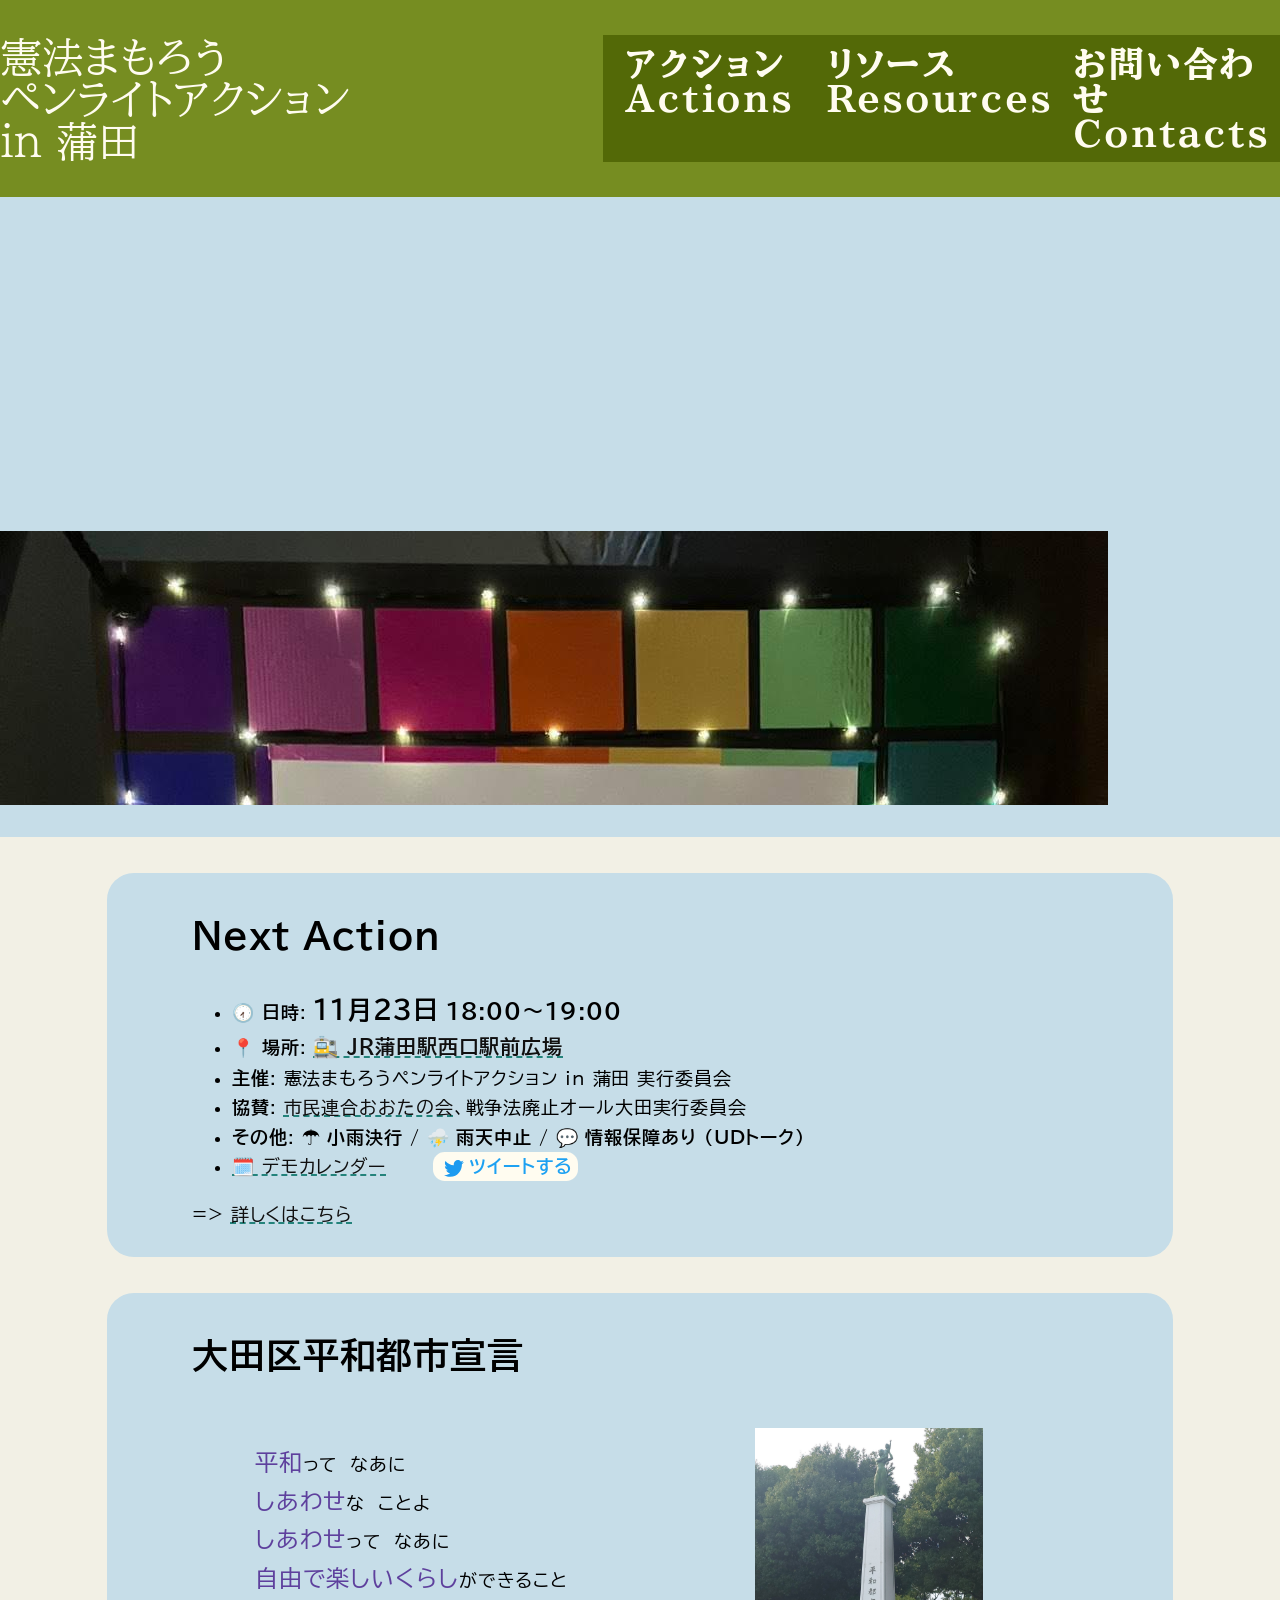
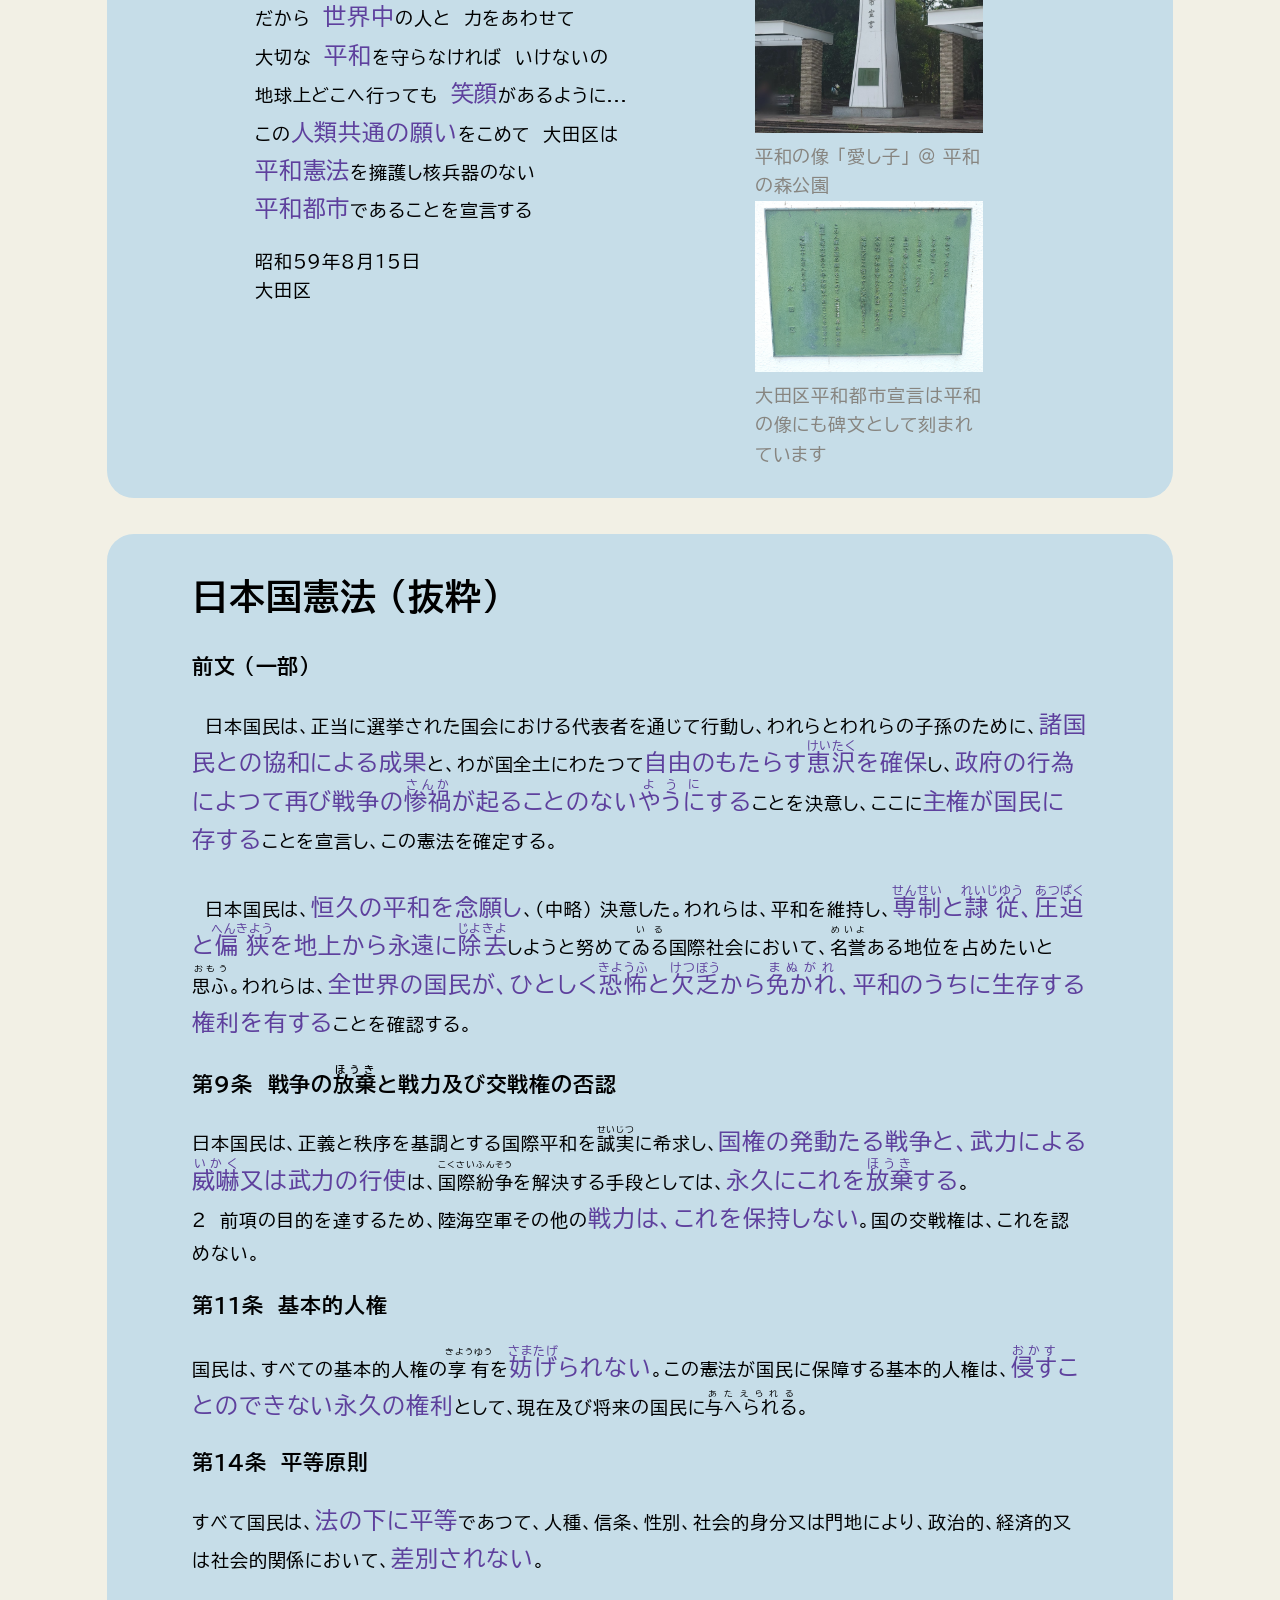
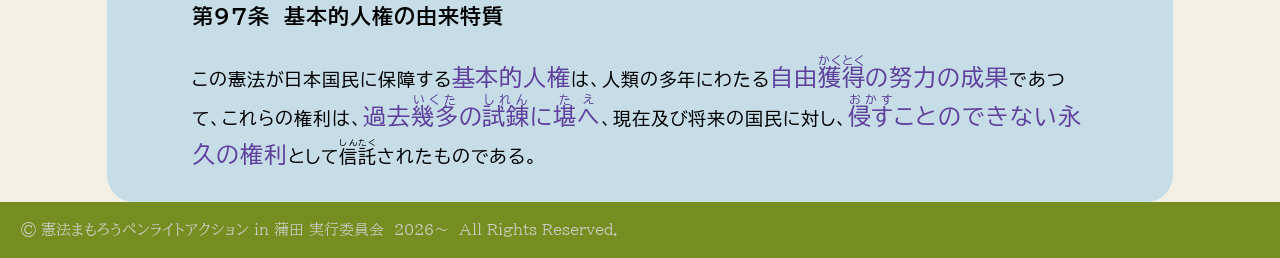
==== commit a16c464a: "fix: 前回リンク・ツイート文ハッシュタグ・Next Action・メニュー(直近5回)を更新" ====
--- a/index.html
+++ b/index.html
@@ -28,10 +28,11 @@
           <li class="header_menu_li">
             <a href="/pub/history.html">アクション<br />Actions</a>
             <ul class="dropdown_lists">
+              <li class="dropdown_li"><a href="/pub/action1123.html">11月23日</a></li>
+              <li class="dropdown_li"><a href="/pub/action1017.html">10月17日</a></li>
+              <li class="dropdown_li"><a href="/pub/action0918.html">9月18日</a></li>
               <li class="dropdown_li"><a href="/pub/action0828.html">8月28日</a></li>
               <li class="dropdown_li"><a href="/pub/action0719.html">7月19日</a></li>
-              <li class="dropdown_li"><a href="/pub/action0619.html">6月19日</a></li>
-              <li class="dropdown_li"><a tabindex="-1">5月19日</a></li>
             </ul>
           </li>
           <li class="header_menu_li"><a href="/res/ground.html">リソース<br />Resources</a>
@@ -59,17 +60,17 @@
     <div class="top_entry next_action">
       <h1>Next Action</h1>
       <ul>
-        <li><span class="label">🕢️ 日時</span>: <span class="date">8月28日</span> <span class="time">19:30〜20:30</span></li>
+        <li><span class="label">🕢️ 日時</span>: <span class="date">11月23日</span> <span class="time">18:00〜19:00</span></li>
         <li><span class="label">📍 場所</span>: <span class="place"><a href="https://maps.app.goo.gl/UCmjD5sHD7qWu4Q46?g_st=ac">🚉 JR蒲田駅西口駅前広場</a></span></li>
         <li><span class="label">主催</span>: 憲法まもろうペンライトアクション in 蒲田 実行委員会</li>
         <li><span class="label">協賛</span>: <a href="https://civilaotam.com/">市民連合おおたの会</a>、戦争法廃止オール大田実行委員会</li>
         <li><span class="label">その他</span>: <span class="note">☂️ 小雨決行</span> / <span class="note">⛈️ 雨天中止</span> / <span class="note">💬 情報保障あり (UDトーク)</span>
         </li>
-        <li><a href="https://democalendar.jp/#demo-">🗓️ デモカレンダー</a> 　　 <a class="link_btn tweet"
-            href="https://twitter.com/intent/tweet?text=%E8%92%B2%E7%94%B0%E9%80%A3%E5%B8%AF%E3%82%A2%E3%82%AF%E3%82%B7%E3%83%A7%E3%83%B3%E3%81%AB%E5%8F%82%E5%8A%A0%E3%81%97%E3%81%A6%E3%81%84%E3%81%BE%E3%81%99%EF%BC%81%E6%86%B2%E6%B3%95%E3%81%BE%E3%82%82%E3%82%8D%E3%81%86%EF%BC%81%0D%0A%0D%0A%0D%0A%0D%0A%0D%0A%23%E5%9B%BD%E4%BC%9A%E6%AD%A3%E9%96%80%E5%89%8D%E5%A4%A7%E8%A1%8C%E5%8B%950719+%2319%E6%97%A5%E8%A1%8C%E5%8B%95+%23%E6%86%B2%E6%B3%95%E5%AE%88%E3%82%8D%E3%81%86%E3%82%A2%E3%82%AF%E3%82%B7%E3%83%A7%E3%83%B30828"><img
+        <li><a href="https://democalendar.jp/#demo-11572">🗓️ デモカレンダー</a> 　　 <a class="link_btn tweet"
+            href="https://twitter.com/intent/tweet?text=%E8%92%B2%E7%94%B0%E9%80%A3%E5%B8%AF%E3%82%A2%E3%82%AF%E3%82%B7%E3%83%A7%E3%83%B3%E3%81%AB%E5%8F%82%E5%8A%A0%E3%81%97%E3%81%A6%E3%81%84%E3%81%BE%E3%81%99%EF%BC%81%E6%86%B2%E6%B3%95%E3%81%BE%E3%82%82%E3%82%8D%E3%81%86%EF%BC%81%0D%0A%0D%0A%0D%0A%0D%0A%0D%0A%23%E5%9B%BD%E4%BC%9A%E6%AD%A3%E9%96%80%E5%89%8D%E5%A4%A7%E8%A1%8C%E5%8B%951119+%2319%E6%97%A5%E8%A1%8C%E5%8B%95+%23%E6%86%B2%E6%B3%95%E5%AE%88%E3%82%8D%E3%81%86%E3%82%A2%E3%82%AF%E3%82%B7%E3%83%A7%E3%83%B31123"><img
               src="/assets/icons/twitter.svg" alt="twitter logo" />ツイートする</a></li>
       </ul>
-      <p>=> <a href="/pub/action0828.html">詳しくはこちら</a></p>
+      <p>=> <a href="/pub/action1123.html">詳しくはこちら</a></p>
     </div>
     <div class="top_entry peace_ota_decl">
       <h1>大田区平和都市宣言</h1>
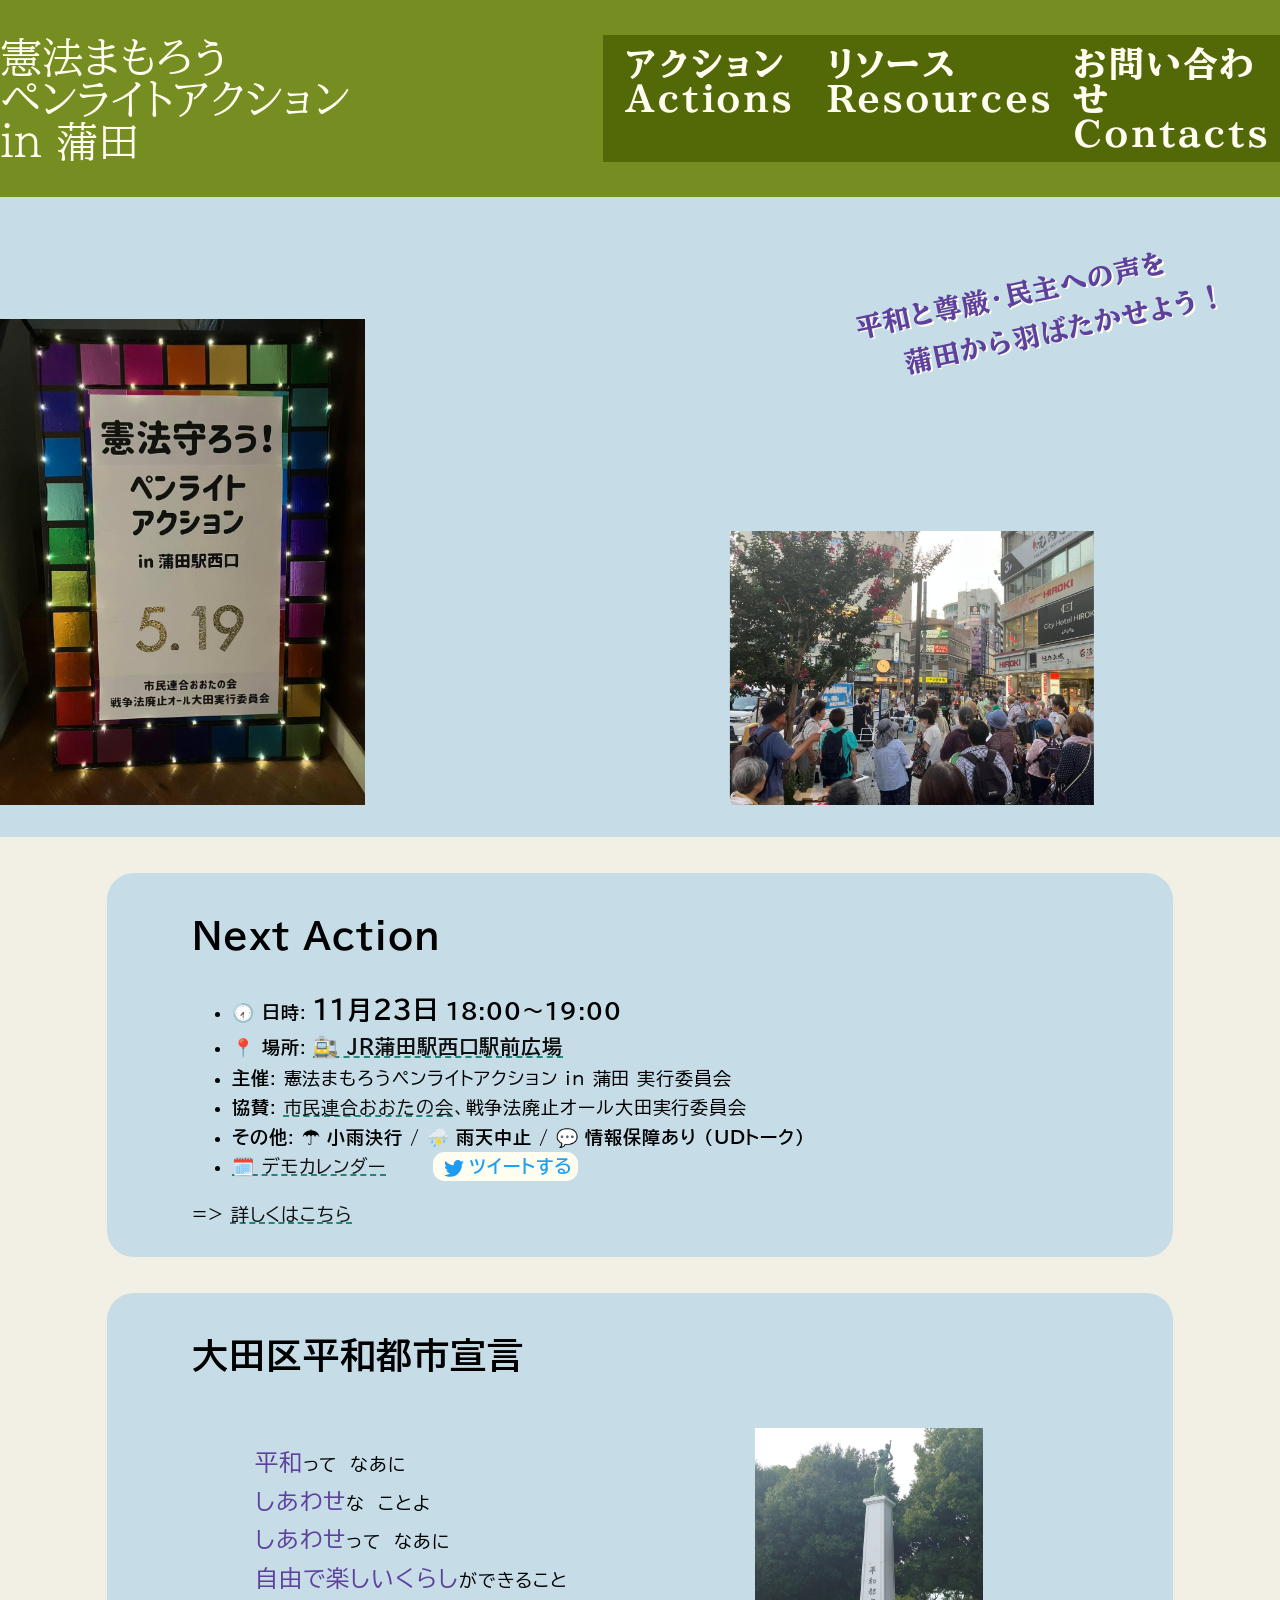
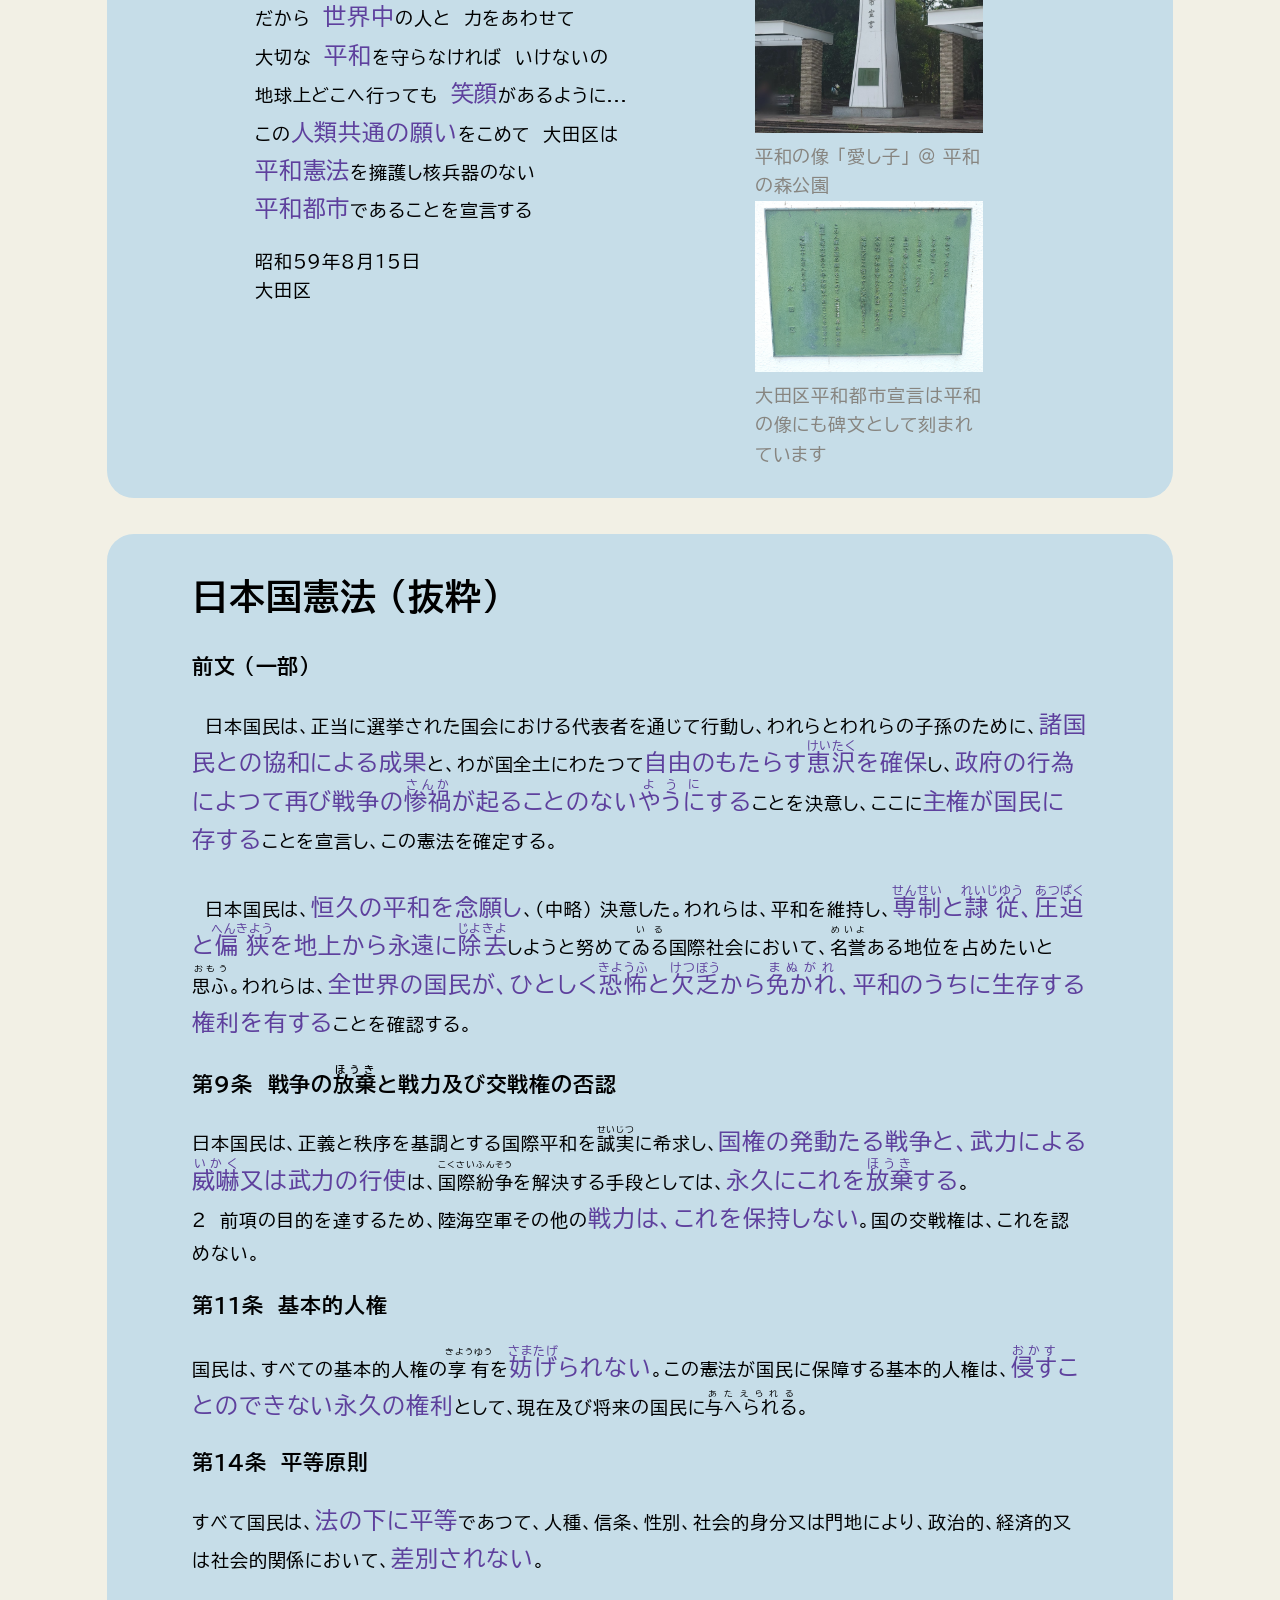
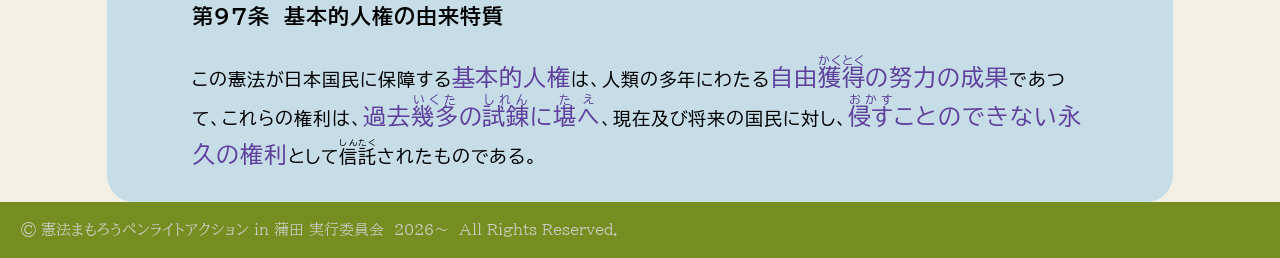
==== commit 95a617e0: "fix: heroのCSSセレクタ誤記(top_header)を修正し、オーバーラップ文言を追加" ====
--- a/index.html
+++ b/index.html
@@ -54,6 +54,7 @@
             referrerpolicy="strict-origin-when-cross-origin" allowfullscreen></iframe></div>
         <div class="hero_media_item"><img src="/assets/img/pic0719_01.jpg" alt="" /></div>
       </div>
+      <div class="hero_overlay">平和と尊厳・民主への声を<br /><span class="hero_overlay_line2">蒲田から羽ばたかせよう！</span></div>
     </div>
   </div>
   <div class="top_entries_area">
--- a/styles/pages/top.styles.css
+++ b/styles/pages/top.styles.css
@@ -102,6 +102,7 @@
 .header .header_hero {
   height: 40em;
   width: 100%;
+  position: relative;
 }
 .header .header_hero .hero_media {
   height: 95%;
@@ -114,14 +115,34 @@
 .header .header_hero .hero_media .hero_media_item {
   height: 45%;
 }
-.top_header .header_hero .hero_media .hero_media_item.hero_media_top_item {
+.header .header_hero .hero_media .hero_media_item.hero_media_top_item {
   height: 80%;
 }
-.header .header_hero .hero_media .hero_media_item iframe, .top_header .header_hero .hero_media .hero_media_item img {
+.header .header_hero .hero_media .hero_media_item iframe, .header .header_hero .hero_media .hero_media_item img {
   height: 100%;
 }
 .header .header_hero .hero_media .hero_media_item iframe {
   aspect-ratio: 4 / 3;
+}
+
+.header .header_hero .hero_overlay {
+  position: absolute;
+  top: 1.2em;
+  right: 2.5em;
+  transform: rotate(-12deg);
+  transform-origin: top right;
+  z-index: 2;
+  pointer-events: none;
+  font-size: 1.7em;
+  font-weight: bold;
+  line-height: 1.6;
+  letter-spacing: 0.05em;
+  color: var(--flexoki-purple-600);
+  text-shadow: .06em .06em 0 var(--flexoki-paper);
+}
+.header .header_hero .hero_overlay .hero_overlay_line2 {
+  display: inline-block;
+  margin-left: 1.5em;
 }
 
 .top_entries_area {
@@ -240,10 +261,10 @@
   .sepnl {
     display: none;
   }
-  .top_header .header_menu {
+  .header .header_menu {
     display: block;
   }
-  .top_header .header_menu .header_menu_g {
+  .header .header_menu .header_menu_g {
     margin: 0;
     margin-left: auto;
   }
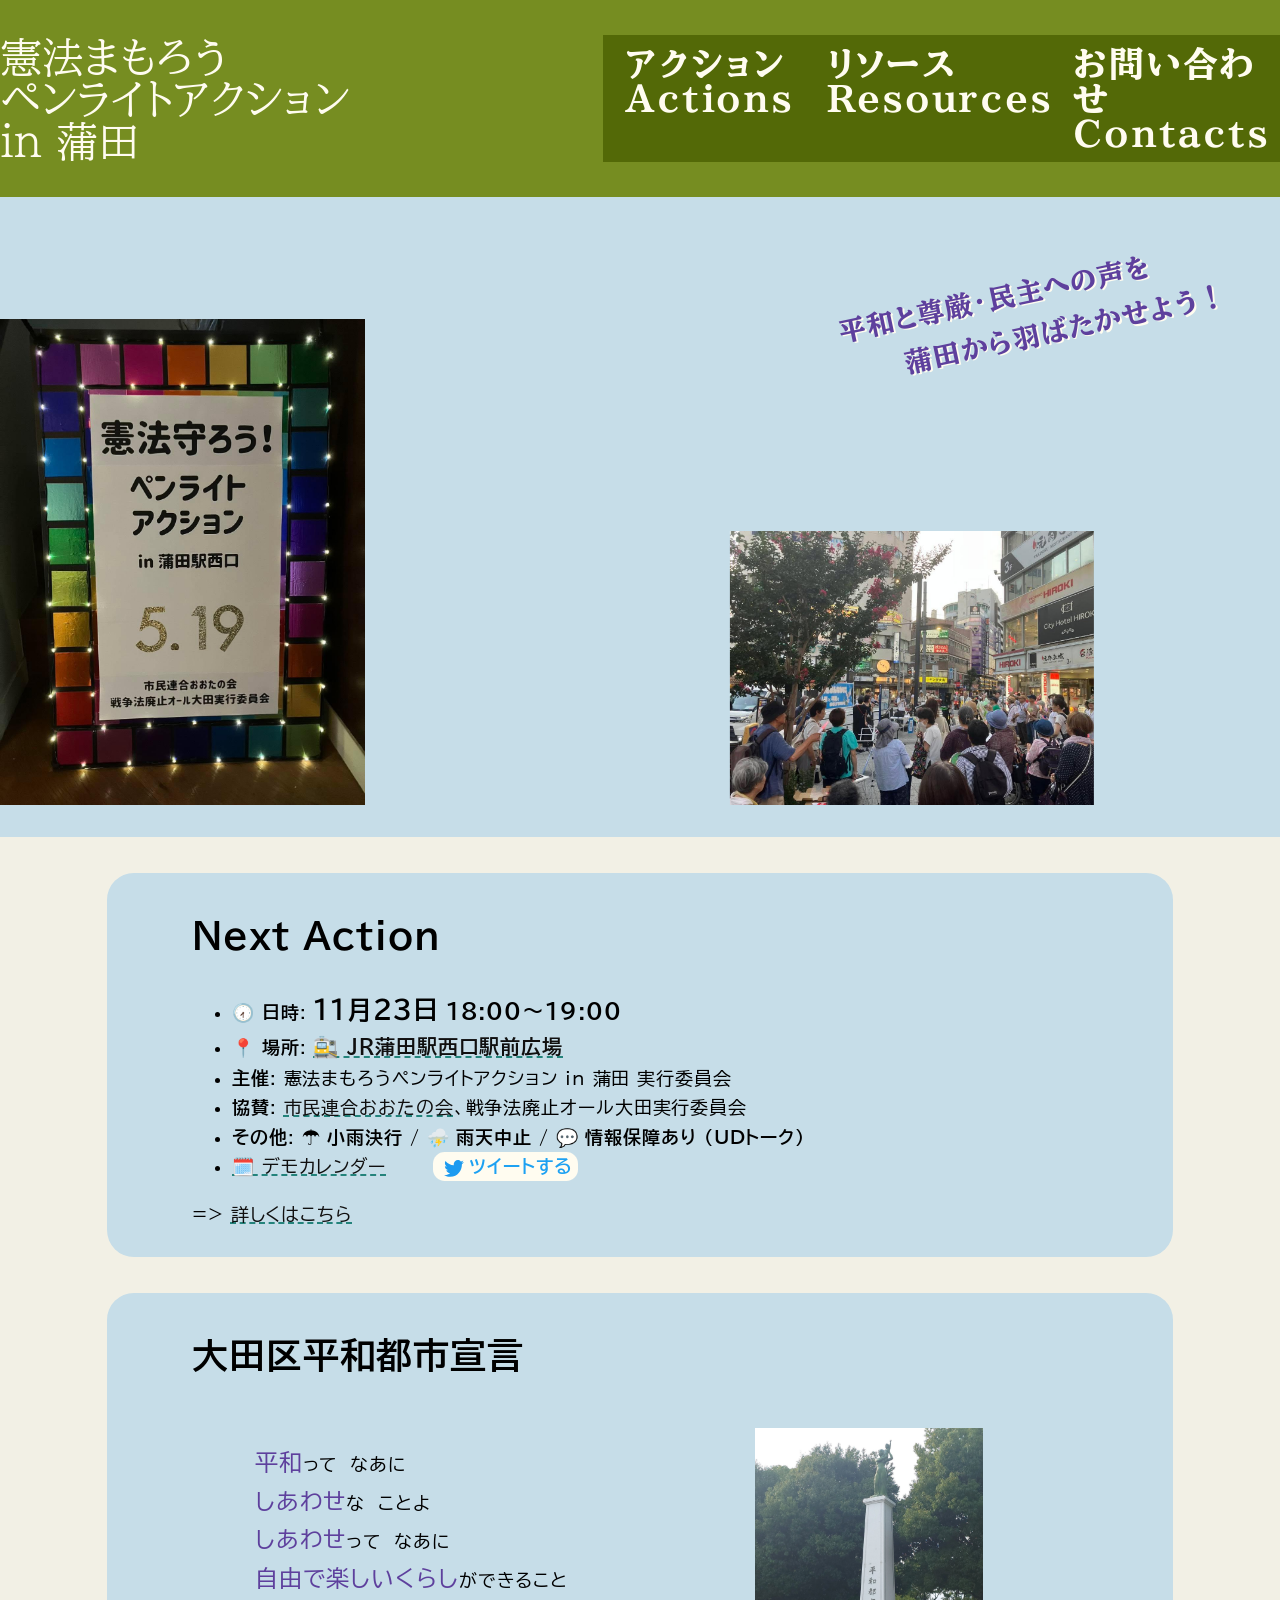
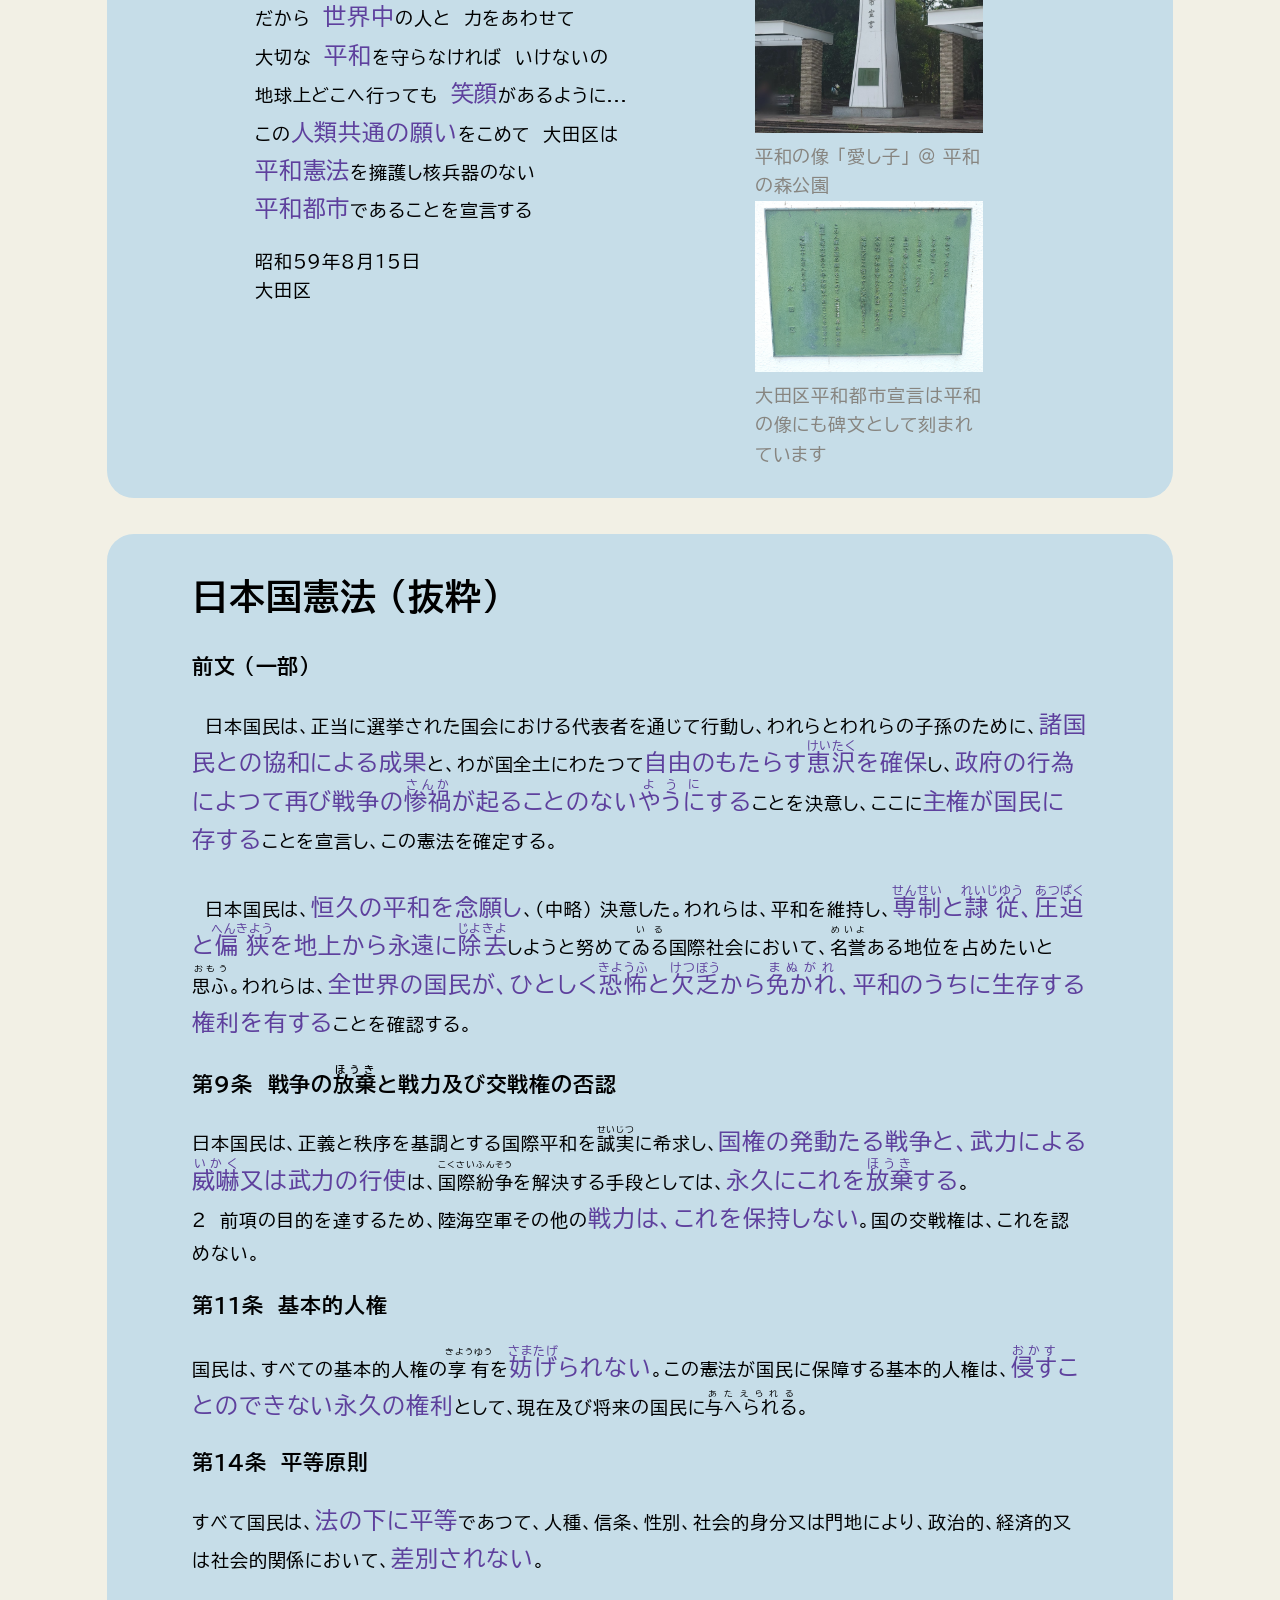
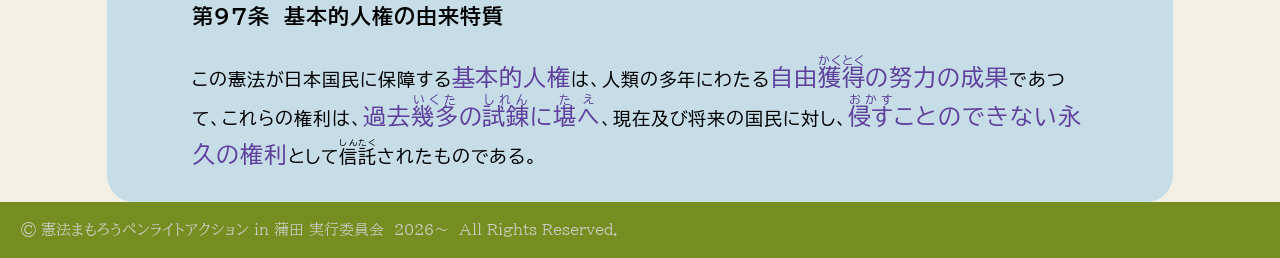
==== commit cc73b5b7: "fix: hero文言2行目の字下げを和字スペースに変更" ====
--- a/index.html
+++ b/index.html
@@ -54,7 +54,7 @@
             referrerpolicy="strict-origin-when-cross-origin" allowfullscreen></iframe></div>
         <div class="hero_media_item"><img src="/assets/img/pic0719_01.jpg" alt="" /></div>
       </div>
-      <div class="hero_overlay">平和と尊厳・民主への声を<br /><span class="hero_overlay_line2">蒲田から羽ばたかせよう！</span></div>
+      <div class="hero_overlay">平和と尊厳・民主への声を<br />　　　蒲田から羽ばたかせよう！</div>
     </div>
   </div>
   <div class="top_entries_area">
--- a/styles/pages/top.styles.css
+++ b/styles/pages/top.styles.css
@@ -139,10 +139,6 @@
   letter-spacing: 0.05em;
   color: var(--flexoki-purple-600);
   text-shadow: .06em .06em 0 var(--flexoki-paper);
-}
-.header .header_hero .hero_overlay .hero_overlay_line2 {
-  display: inline-block;
-  margin-left: 1.5em;
 }
 
 .top_entries_area {
